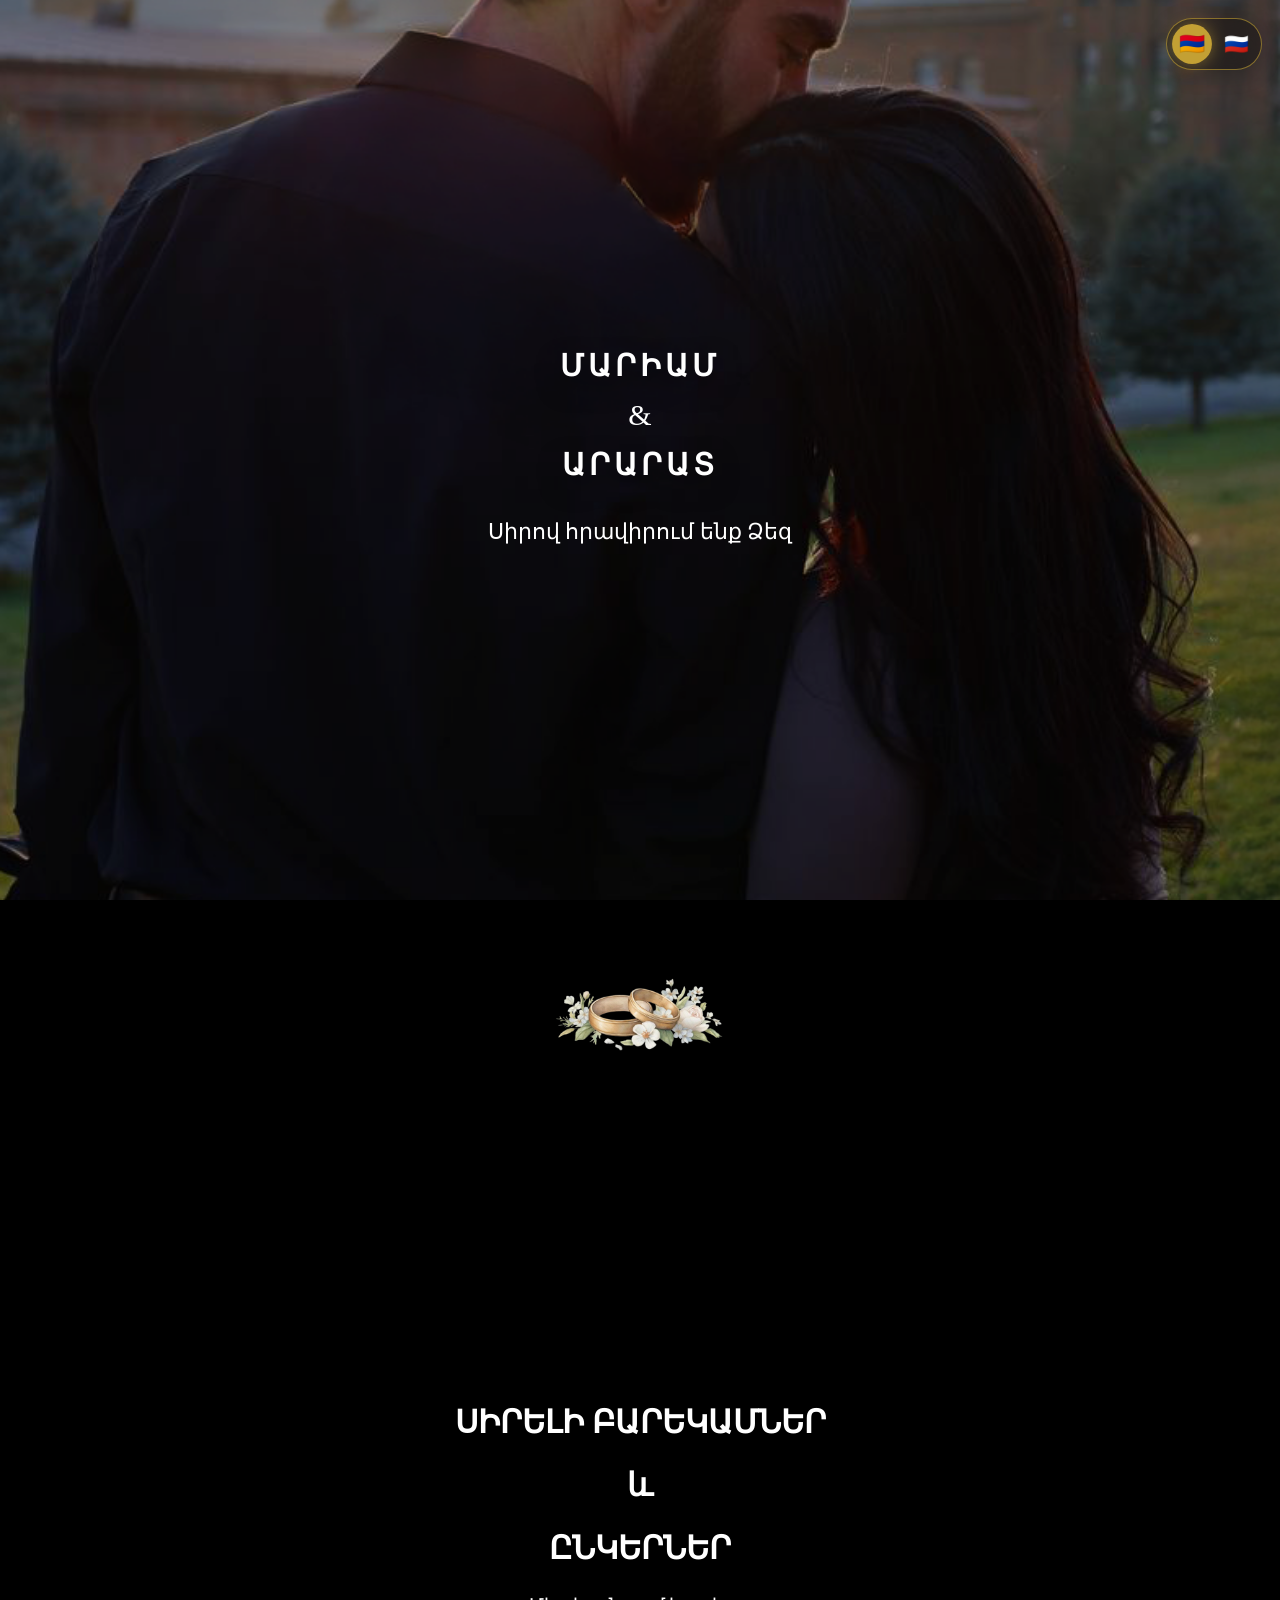
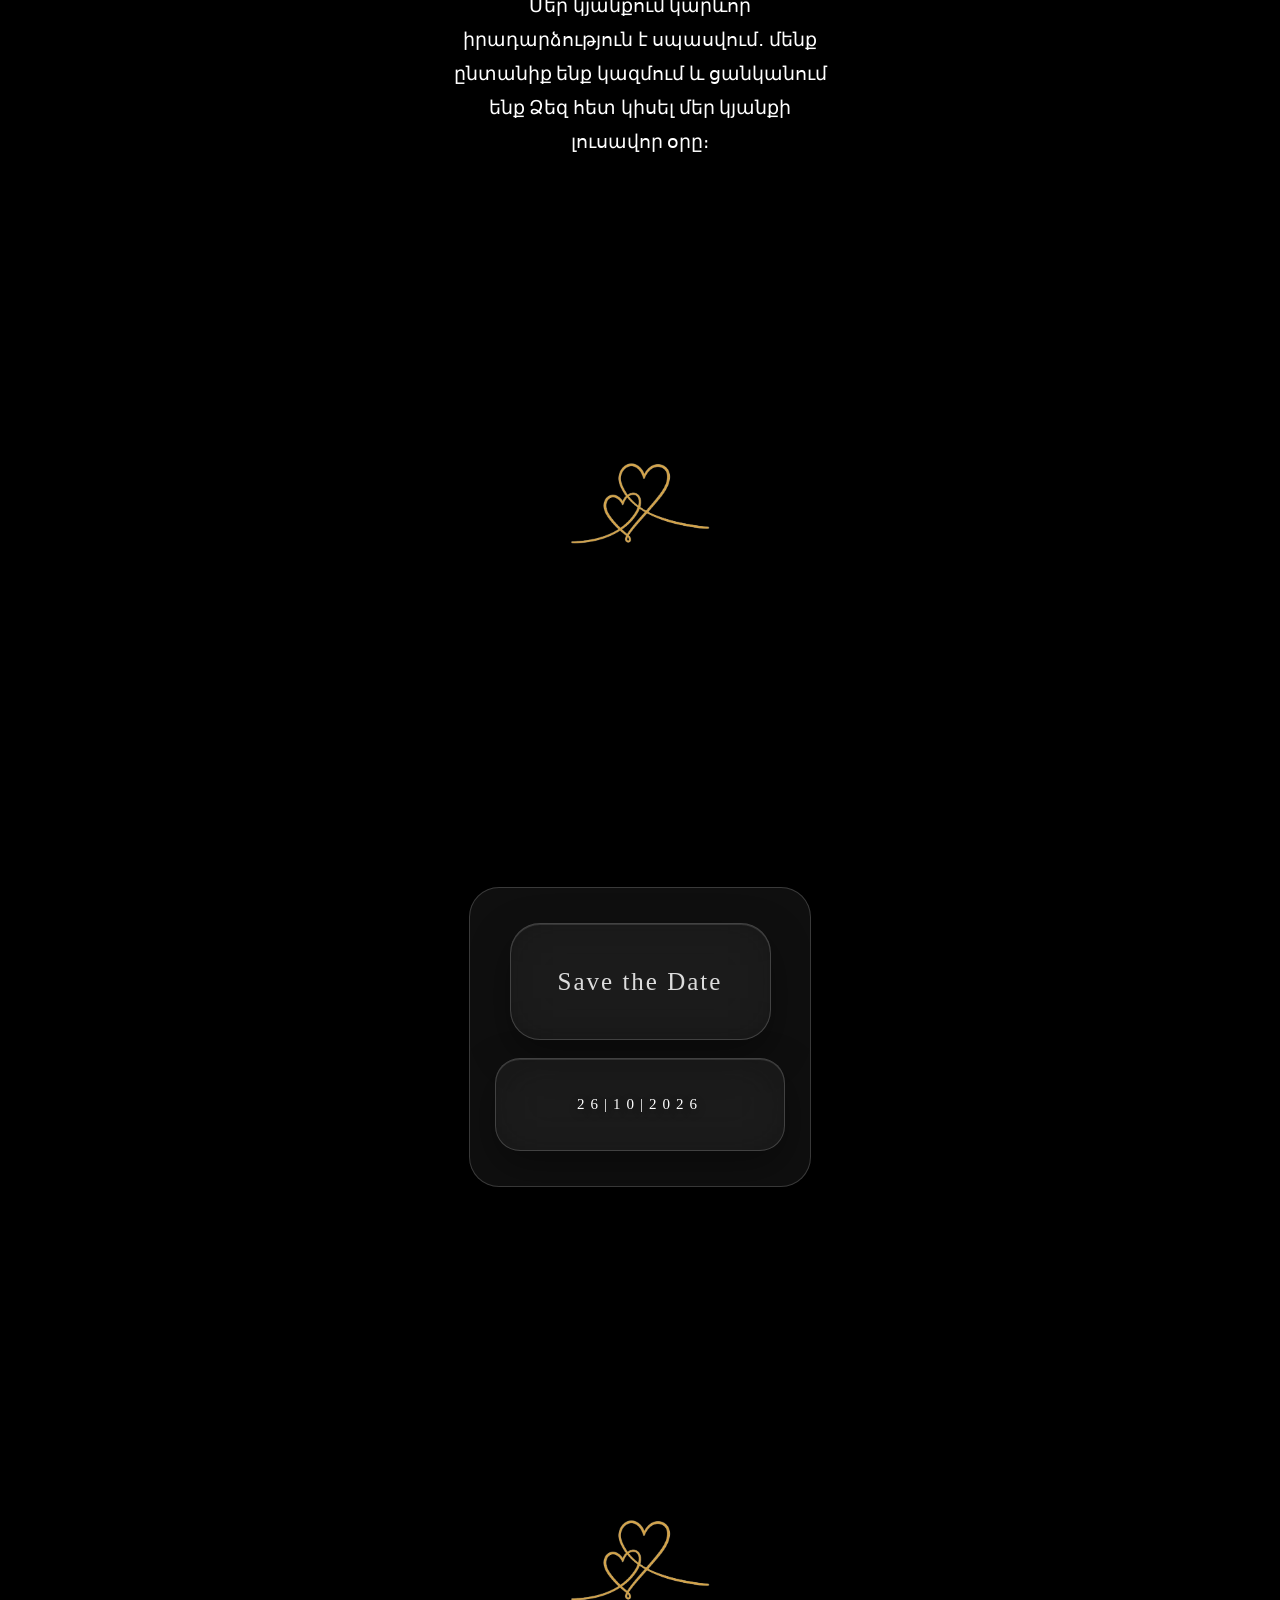
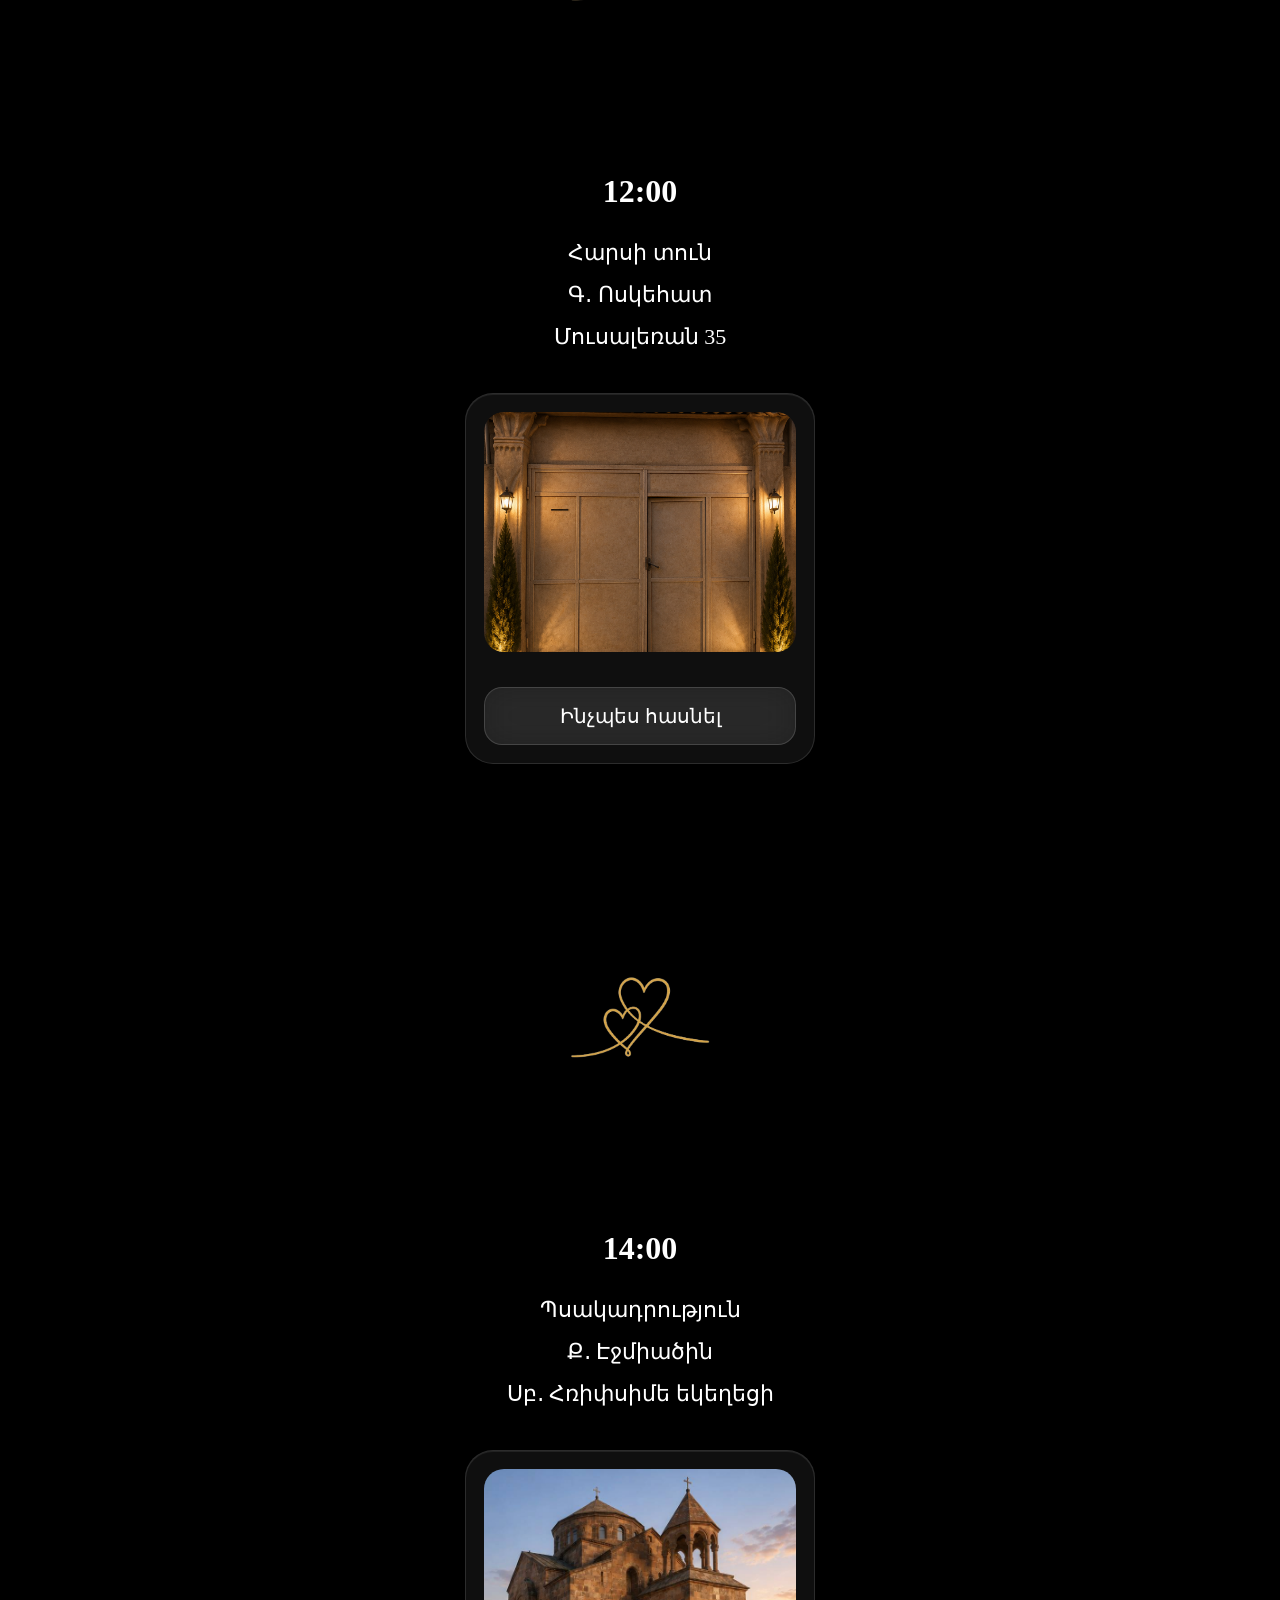
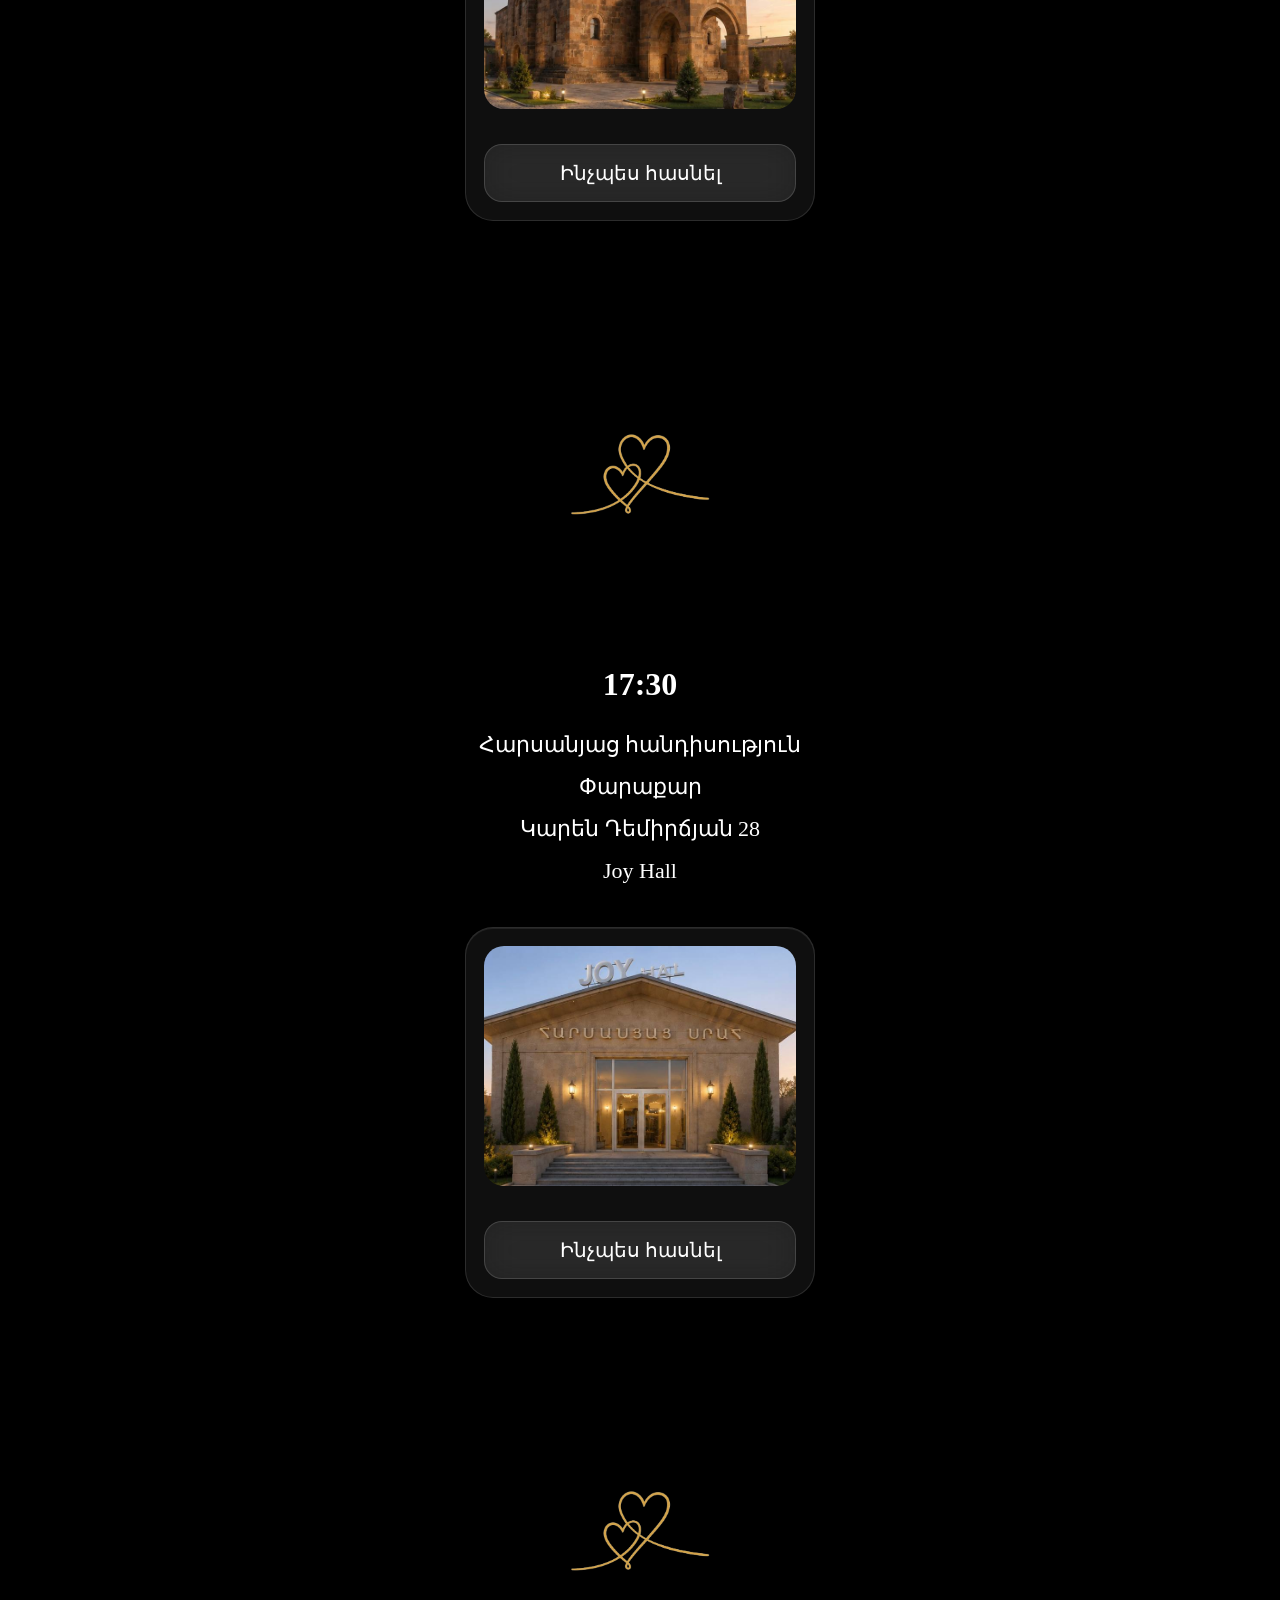
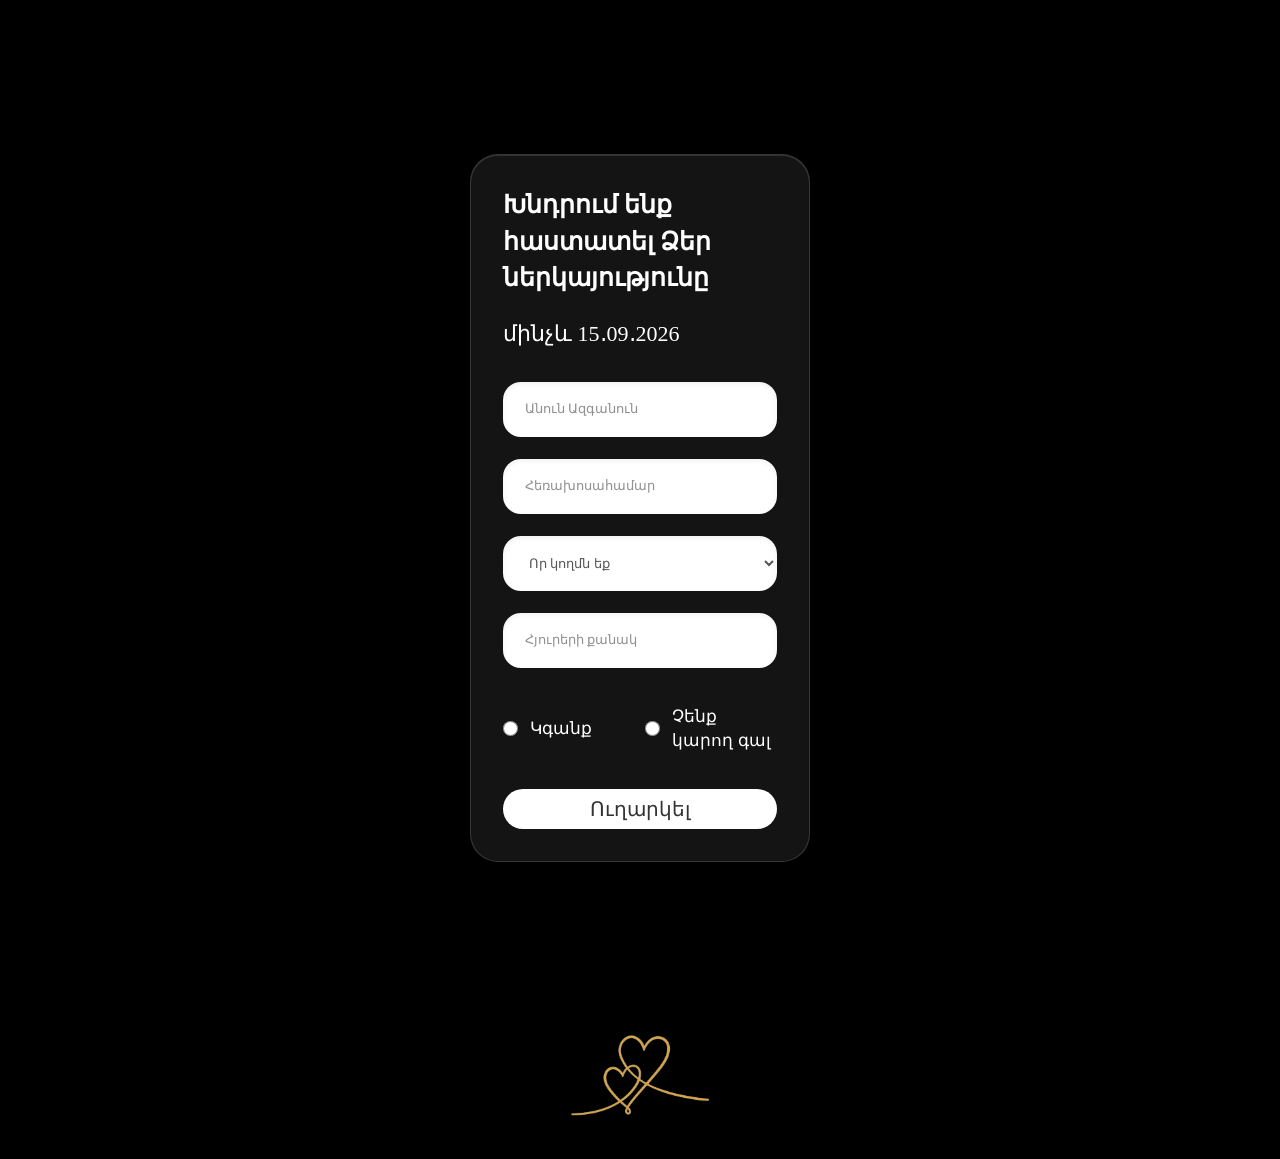
==== index.html @ fcb9f840 "Rename wedding.html to index.html" ====
<!DOCTYPE html>
<html lang="hy">
<head>
    <meta charset="UTF-8">
    <meta name="viewport"
          content="width=device-width, initial-scale=1.0">

    <title>Մարիամ & Արարատ</title>

    <link rel="stylesheet" href="wedding.css">
</head>

<body>
<div class="language-switcher">

<button class="lang-btn active"
onclick="changeLanguage('hy')">
🇦🇲
</button>

<button class="lang-btn"
onclick="changeLanguage('ru')">
🇷🇺
</button>

</div>
<!-- ================= HERO ================= -->

<header class="hero">

    <div class="hero-overlay"></div>

    <div class="hero-content">

        <h1 class="name" id="bride">
ՄԱՐԻԱՄ
</h1>

        <div class="amp">&</div>

        <h1 class="name" id="groom">
ԱՐԱՐԱՏ
</h1>

       <p class="invite" id="invite">
Սիրով հրավիրում ենք Ձեզ
</p>

    </div>

</header>

<main>
    <div class="ornament">
        <img src="ring (2).png" alt="">
    </div>
  
     <section class="section">
        <h2 id="dear1">
ՍԻՐԵԼԻ ԲԱՐԵԿԱՄՆԵՐ
</h2>
      <h2 id="dear2">
և
</h2>
<h2 id="dear3">
ԸՆԿԵՐՆԵՐ
</h2>

       <p id="intro">
Մեր կյանքում կարևոր իրադարձություն է սպասվում․
մենք ընտանիք ենք կազմում և ցանկանում ենք Ձեզ
հետ կիսել մեր կյանքի լուսավոր օրը
</p>
     </section>
     <div class="ornament">
        <img src="sirt.png" alt="">
     </div>
     <!-- ================= DATE ================= -->
      <section class="section">
        <div class="calendar-card">
           <p class="save-date" id="saveDate">
Save the Date
</p>
     <h2 class="date" id="weddingDate">
26|10|2026
</h2>  
        </div>
      </section>
       <div class="ornament">
        <img src="sirt.png" alt="">
     </div>
     <!-- ================= HARSI TUN ================= -->
     <!-- ================= HARSI TUN ================= -->

<section class="section">

    <h2 id="brideHomeTime">12:00</h2>

    <h3 id="brideHomeTitle">Հարսի տուն</h3>

    <h3 id="brideHomeCity">Գ․ Ոսկեհատ</h3>

    <h3 id="brideHomeAddress">Մուսալեռան 35</h3>

    <div class="place-card">

        <img src="harsitun.png" alt="">

        <div class="place-footer">

            <a href="https://www.google.com/maps/place/40%C2%B008'41.8%22N+44%C2%B019'38.5%22E/@40.1449568,44.3256855,382m/data=!3m1!1e3!4m4!3m3!8m2!3d40.1449432!4d44.3273621?hl=en&entry=ttu&g_ep=EgoyMDI2MDcyMi4wIKXMDSoASAFQAw%3D%3D"
               class="map-btn"
               id="brideHomeMap">

                Ինչպես հասնել

            </a>

        </div>

    </div>

</section>


       <div class="ornament">
        <img src="sirt.png" alt="">
       </div>

      <!-- ================= CHURCH ================= -->

<section class="section">

    <h2 id="churchTime">14:00</h2>

    <h3 id="churchTitle">Պսակադրություն</h3>

    <h3 id="churchCity">Ք․ Էջմիածին</h3>

    <h3 id="churchAddress">Սբ․ Հռիփսիմե եկեղեցի</h3>

    <div class="place-card">

        <img src="church.jpg" alt="">

        <div class="place-footer">

            <a href="https://www.google.com/maps/place/Saint+Hripsime+Church/@40.1669983,44.3094668,17z/data=!3m1!4b1!4m6!3m5!1s0x406a95df45ee7879:0x5edc387da55a163a!8m2!3d40.1669983!4d44.3094668!16s%2Fm%2F026qcmr?entry=ttu&g_ep=EgoyMDI2MDcxNS4wIKXMDSoASAFQAw%3D%3D"
               class="map-btn"
               id="churchMap">

                Ինչպես հասնել

            </a>

        </div>

    </div>

</section>

       <div class="ornament">
        <img src="sirt.png" alt="">
       </div>
       
      <!-- ================= RESTAURANT ================= -->

<section class="section">

    <h2 id="hallTime">17:30</h2>

    <h3 id="hallTitle">Հարսանյաց հանդիսություն</h3>

    <h3 id="hallCity">Փարաքար</h3>

    <h3 id="hallAddress">Կարեն Դեմիրճյան 28</h3>

    <h3 id="hallName">Joy Hall</h3>

    <div class="place-card">

        <img src="hall.jpg" alt="">

        <div class="place-footer">

            <a href="https://www.google.com/maps/place/Joy+Hall+Restaurant/@40.1682988,44.4053332,17z/data=!3m1!4b1!4m6!3m5!1s0x406abdd548505155:0xbb10f5665de7e3df!8m2!3d40.1682988!4d44.4053332!16s%2Fg%2F11m5plnm5z?entry=ttu&g_ep=EgoyMDI2MDcxNS4wIKXMDSoASAFQAw%3D%3D"
               class="map-btn"
               id="hallMap">

                Ինչպես հասնել

            </a>

        </div>

    </div>

</section>
       <div class="ornament">
        <img src="sirt.png" alt="">
       </div>
<!-- ================= RSVP ================= -->

<section class="section">

    <div class="rsvp">

        <h2 id="rsvpTitle">
            Խնդրում ենք հաստատել Ձեր ներկայությունը
        </h2>

        <p class="deadline" id="deadline">
            մինչև 15․09․2026
        </p>

        <form id="rsvpForm">

            <input
                id="name"
                type="text"
                placeholder="Անուն Ազգանուն"
                required
            >

            <input
                id="phone"
                type="tel"
                placeholder="Հեռախոսահամար"
                required
            >
            

            <select id="side" required>

                <option
                    value=""
                    id="sidePlaceholder">
                    Որ կողմն եք
                </option>

                <option
                    value="Հարսի կողմ"
                    id="brideSide">
                    Հարսի կողմ
                </option>

                <option
                    value="Փեսայի կողմ"
                    id="groomSide">
                    Փեսայի կողմ
                </option>

            </select>

            <input
                type="number"
                id="guestCount"
                placeholder="Հյուրերի քանակ"
                min="1"
                max="50"
                step="1"
                required
            >

            <div class="radio-group">

                <label for="yes">

                    <input
                        id="yes"
                        type="radio"
                        name="answer"
                        value="Կգանք"
                        required
                    >

                    <span id="yesText">
                        Կգանք
                    </span>

                </label>

                <label for="no">

                    <input
                        id="no"
                        type="radio"
                        name="answer"
                        value="Չենք կարող գալ"
                    >

                    <span id="noText">
                        Չենք կարող գալ
                    </span>

                </label>

            </div>

           <button type="submit" id="send">
    Ուղարկել
</button>

        </form>

    </div>

</section>
</main>
 <div class="ornament">
        <img src="sirt.png" alt="">
     </div>

<script src="language.js"></script>
<script src="wedding.js"></script>


        
</body>
</html>
---- wedding.css ----
/* ===========================
   RESET
=========================== */
*{
    margin: 0;
    padding: 0;
    box-sizing: border-box;
}
html{
    scroll-behavior: smooth;
}
body{
    width: 100%;
    max-width: 430px;

    margin: auto;
    overflow-x: hidden;
    background: #000;
    color: #fff;
    font-family: sans-serif;
}
/* ===========================
   FONTS
=========================== */
@font-face {
    font-family:"mazeta";
    src: url(mazeta/Mazeta-Wearm\ School.otf) format("truetype");
}
@font-face {
    font-family: "shkdzeragir";
    src: url(shkdzeragir/SHK_Dzeragir.otf) format("truetype");
}
@font-face {
    font-family: "noyemi";
    src: url(noyemi/Noyemi.otf) format("truetype");
}
@font-face {
    font-family: "cosiarm";
    src: url(cosiarm/CosiArm.ttf);
}
@font-face {
    font-family: "aida";
    src: url(aida/SHK_Aida.otf) format("truetype");
}
@font-face {
    font-family: "willow-font";
    src: url(willow-font/Willow-xRXlV.ttf) format("truetype");
}
@font-face {
    font-family: "organerie-font";
    src: url(orangerie-font/OrangeriePersonalUseOnlyRegular-ALaXL.otf) format("truetype");
}
@font-face {
    font-family: "birds-of-paradise-font";
    src: url(birds-of-paradise-font/BirdsOfParadisePersonalUseOnly-dX7X.ttf) format("truetype");
}
@font-face {
    font-family: "cormorant";
    src: url(cormorant.ttf);
      font-weight: normal;
    font-style: normal;
}
@font-face {
    font-family: "vtkslettering";
    src: url(vtkslettering.ttf);
      font-weight: normal;
    font-style: normal;
}
/* ===========================
   GLOBAL
=========================== */
img{
    width: 100%;
    display: block;
    height: auto;
}
section{
   position: relative;
   z-index: 10;
   min-height: 100vh;
   display: flex;
   justify-content: center;
   align-items: center;
   padding: 60px 25px;
}

h2{
    font-family: "aida";
    font-size: 32px;
    line-height: 1.4;
    text-align: center;
    margin-bottom: 18px;
}
h3{
    font-family: "aida";
    font-size: 22px;
    font-weight: 300;
    margin: 8px 0;
    text-align: center;
}
p{
    font-family: "aida";
    font-size: 19px;
    line-height: 1.8;
    text-align: center;
}
/* ===========================
   HERO
=========================== */
/* ===========================
   HERO
=========================== */

.hero{

position:relative;

width:100%;

height:100vh;

overflow:hidden;

display:flex;

justify-content:center;

align-items:center;

}

.hero::before{

content:"";
position: fixed;

top:0;
left:0;

width:100%;
height:100%;

background:url("wedding.png") center center / cover no-repeat;

filter:brightness(60%);

z-index:-1;

animation:zoomHero 18s ease-in-out infinite alternate;

}

.hero-overlay{

position:absolute;

inset:0;

z-index:1;

}

.hero-content{

position:relative;

z-index:5;

display:flex;

flex-direction:column;

align-items:center;

justify-content:center;

text-align:center;

padding:30px;

}

.name{

font-family:"cosiarm";

font-size:30px;

letter-spacing:4px;

color:white;

text-shadow:0 10px 25px rgba(0,0,0,.5);

}

.amp{

font-family:"cosiarm";

font-size:30px;

margin:15px 0;

color:white;

}

.invite{

margin-top:30px;

font-family:"aida";

font-size:22px;

color:white;

}
main{

position:relative;

z-index:10;

}

.section{

position:relative;

min-height:100vh;

display:flex;

flex-direction:column;

justify-content:center;

align-items:center;

padding:70px 25px;

}

/* ===========================
   Ornament
=========================== */
.ornament{
    text-align: center;
    margin: 30px 0;
}
.ornament img{
    width: 170px;
    margin: auto;
}

/* ===========================
   RSVP
=========================== */

.rsvp{
    width: calc(100% - 40px);
    max-width: 390px;
    margin: 70px auto;
    padding: 32px;
    border-radius: 28px;
    background: rgba(255,255,255,.08);
    backdrop-filter: blur(22px);
    -webkit-backdrop-filter: blur(22px);
    border: 1px solid rgba(255,255,255,.15);
    box-shadow: 
    0 10px 40px rgba(0,0,0,.35),
    inset 0 1px 0 rgba(255,255,255,.12);
}

.rsvp h2{
    font-family: "aida";
    font-size: 25px;
    line-height: 1.45;
    color: #fff;
    margin-bottom: 18px;
    text-align: left;
}

.deadline{
    font-family: "aida";
    font-size: 22px;
    margin-bottom: 28px;
    text-align: left;
    color: #fff;
}

#rsvpForm{
    display: flex;
    flex-direction: column;
    gap: 22px;
}

#rsvpForm input:not([type="radio"]),
#rsvpForm select{

width:100%;
height:55px;

border:none;
outline:none;

border-radius:18px;

padding:0 22px;

background:#fff;

color:#555;

font-size:17px;

font-family:"aida";

box-shadow:
inset 0 2px 5px rgba(0,0,0,.06);

}
.radio-group input[type="radio"]{
       width: 15px !important;
    height: 15px !important;

    margin: 0;

    flex-shrink: 0;

    accent-color: white;

   
}

#rsvpForm input::placeholder{
    
    color:#8f8f8f;
}

.radio-group{
    display: flex;
    justify-content: space-between;
    align-items: center;
    margin-top: 15px;
}

.radio-group label{
    display: flex;
    align-items: center;
    gap: 12px;
    font-size: 15px;
    font-family: "aida";
    color: white;
    width: 48%;
}

.radio-group input{
    width: 20px;
    height: 20px;
}
.radio-group label span{
    display:inline-block !important;
    color:#fff !important;
    font-family:"aida", sans-serif;
    font-size:17px;
    line-height:1.4;
}


#rsvpForm button{
    margin-top: 15px;
    width: 100%;
    height: 40px;
    border: none;
    border-radius: 35px;
    background: #fff;
    color: #333;
    font-family: "aida";
    font-size: 20px;
    cursor: pointer;
    transition: .3s;
}

#rsvpForm button:hover{
    transform:scale(1.03);
}



.map-btn{

display:flex;
justify-content:center;
align-items:center;

width:100%;

margin-top:15px;

text-decoration:none;

color:white;

font-size:15px;

font-family:"aida";
position: relative;
z-index: 100;

}

.save-date{
    position: relative;
    z-index: 10;

    width: 90%;
    max-width: 360px;

    margin: auto;
    padding: 35px 25px;

    border-radius: 30px;

    background: rgba(35, 35, 35, 0.45);

    backdrop-filter: blur(25px);
    -webkit-backdrop-filter: blur(25px);

    border: 1px solid rgba(255,255,255,0.18);

    box-shadow:
        0 15px 40px rgba(0,0,0,.35),
        inset 0 1px 0 rgba(255,255,255,.12);

    overflow: hidden;
} 
.date{
    position: relative;
    z-index: 10;

    width: 90%;
    max-width: 360px;

    margin: auto;
    padding: 35px 25px;

    border-radius: 25px;

    background: rgba(35, 35, 35, 0.45);

    backdrop-filter: blur(25px);
    -webkit-backdrop-filter: blur(25px);

    border: 1px solid rgba(255,255,255,0.18);

    box-shadow:
        0 15px 40px rgba(0,0,0,.35),
        inset 0 1px 0 rgba(255,255,255,.12);

    overflow: hidden;
}

.save-date{
    font-family: "willow-font";
    font-size: 25px;
    color: rgba(255,255,255,.85);
    letter-spacing: 2px;
    margin-bottom: 18px;
}
.date{
    font-family: "cosiarm";
    font-size: 15px;
    font-weight:300;
    color: white;
    letter-spacing: 6px;
    text-shadow: 0 3px 12px rgba(0,0,0,.3);
    display: flex;
    justify-content: center;
    align-items: center;
    text-align: center;
    width: 100%;

}

.date-card{
    transition: .35s;

}

.date-card:hover{
    transform: translateY(-4px);
    box-shadow: 
    0 30px 70px rgba(0,0,0,.45),
    inset 0 1px 0 rgba(255,255,255,.12);
}

.hidden{
    opacity: 0;
    transform: translateY(60px);
    transition: all 1s ease;
}

.show{
    opacity: 1;
    transform: translateY(0);
}



@keyframes fadeIn{
    from{
        opacity: 0;
    }
    to{
        opacity: 1;
    }
}

   

   


@keyframes fadeHero{

from{

opacity:0;

transform:translateY(30px);

}

to{

opacity:1;

transform:translateY(0);

}

}
.rsvp,
.date-card,
.place-card{

transition:.4s;

}

.rsvp:hover,
.date-card:hover,
.place-card:hover{

transform:translateY(-8px);

box-shadow:0 25px 60px rgba(0,0,0,.35);

}

button:hover{

transform:translateY(-3px);

box-shadow:0 15px 35px rgba(255,255,255,.18);

}
.ornament img{

animation:float 4s ease-in-out infinite;

}

@keyframes float{

0%{

transform:translateY(0);

}

50%{

transform:translateY(-10px);

}

100%{

transform:translateY(0);

}

}
.hero::before{

animation:zoomHero 18s linear infinite alternate;

}

@keyframes zoomHero{

from{

transform:scale(1);

}

to{

transform:scale(1.08);

}

}
.hidden{

    opacity:0;

    transform:translateY(50px);

    transition:
    opacity .9s ease,
    transform .9s ease;

}

.show{

    opacity:1;

    transform:translateY(0);

}
/* ===============================
ANIMATIONS
================================*/
@keyframes fadeUp {
    0%{
        opacity: 0;
        transform: translateY(45px);
    }
    100%{
        opacity: 1;
        transform: translateY(0);
    }
    
}
@keyframes zoom {
    0%{
        opacity: 0;
        transform: scale(.95);
    }
    100%{
        opacity: 1;
        transform: scale(1);
    }
    
}


.date-card{
   animation:fadeUp 1.6s ease; 
}

.rsvp{
    animation: fadeUp 1.8s ease;
}

.ornament img{
    animation: float 4s ease-in-out infinite;
}



button,
.map-btn{
    transition: .35s;
}
button:hover,
.map-btn:hover{
    transform: scale(1.05);
}
.date{
    animation: fadeUp 2s ease;
}
.place-footer{
    display: flex;
    justify-content: center;
    align-items: center;

    margin-top: 18px;
}

.map-btn{
    display: flex;
    justify-content: center;
    align-items: center;

    width: 100%;
    height: 60px;

    text-decoration: none;

    color: #fff;

    font-family: "aida";
    font-size: 20px;

    border-radius: 18px;

    background: rgba(255,255,255,.08);

    backdrop-filter: blur(18px);
    -webkit-backdrop-filter: blur(18px);

    border: 1px solid rgba(255,255,255,.15);

    transition: .3s;
}

.map-btn:hover{
    background: rgba(255,255,255,.15);
    transform: scale(1.03);
}
/* ==========================
   PLACE CARD
========================== */

.place-card{

    width:92%;
    max-width:390px;

    margin:35px auto 55px;

    padding:18px;

    border-radius:28px;

    background:rgba(35,35,35,.45);

    backdrop-filter:blur(22px);
    -webkit-backdrop-filter:blur(22px);

    border:1px solid rgba(255,255,255,.12);

    box-shadow:
        0 18px 45px rgba(0,0,0,.35),
        inset 0 1px 0 rgba(255,255,255,.08);

    overflow:hidden;

    transition:.35s;
}

.place-card:hover{

    transform:translateY(-6px);

    box-shadow:
        0 28px 60px rgba(0,0,0,.45),
        inset 0 1px 0 rgba(255,255,255,.12);

}

.place-card img{

    width:100%;
    height:240px;

    object-fit:cover;

    border-radius:20px;

    display:block;

    transition:.6s;

}

.place-card:hover img{

    transform:scale(1.05);

}

.place-footer{

    display:flex;

    justify-content:center;

    align-items:center;

    margin-top:20px;

}

.map-btn{

    display:flex;

    justify-content:center;

    align-items:center;

    width:100%;
    height:58px;

    border-radius:18px;

    text-decoration:none;

    font-family:"aida";
    font-size:20px;

    color:#fff;

    background:rgba(255,255,255,.08);

    backdrop-filter:blur(16px);
    -webkit-backdrop-filter:blur(16px);

    border:1px solid rgba(255,255,255,.15);

    transition:.35s;

}

.map-btn:hover{

    background:rgba(255,255,255,.15);

    transform:scale(1.03);

}

/* ==========================
   FADE ANIMATIONS
========================== */
.name{
    animation: heroFade 1.2s ease;
}

.amp{
    animation: heroFade 1.6s ease;
}

.invite{
    animation: heroFade 2s ease;
}

@keyframes heroFade{
    from{
        opacity:0;
        transform:translateY(20px);
    }
    to{
        opacity:1;
        transform:translateY(0);
    }
}
.ornament img{
    animation: float 4s ease-in-out infinite;
}

.place-card{
    transition: transform .3s ease;
}

.place-card:hover{
    transform:translateY(-5px);
}
button,
.map-btn{
    transition:.3s ease;
}

button:hover,
.map-btn:hover{
    transform:scale(1.03);
}
.calendar-card{
    text-align:center;
}
.calendar-card{

width:90%;
max-width:360px;

padding:35px 25px;

border-radius:30px;

background:rgba(35,35,35,.45);

backdrop-filter:blur(25px);

-webkit-backdrop-filter:blur(25px);

border:1px solid rgba(255,255,255,.18);

text-align:center;

}
/* ================= LANGUAGE SWITCHER ================= */

.language-switcher {
    position: fixed;
    top: 18px;
    right: 18px;

    z-index: 9999;

    display: flex;
    align-items: center;
    gap: 6px;

    padding: 6px;

    background: rgba(0, 0, 0, 0.35);

    border: 1px solid rgba(212, 175, 55, 0.55);

    border-radius: 50px;

    backdrop-filter: blur(12px);
    -webkit-backdrop-filter: blur(12px);

    box-shadow:
        0 4px 20px rgba(0, 0, 0, 0.25);
}


.lang-btn {

    width: 38px;
    height: 38px;

    padding: 0;

    border: none;
    border-radius: 50%;

    background: transparent;

    display: flex;
    align-items: center;
    justify-content: center;

    font-size: 20px;

    cursor: pointer;

    transition:
        background 0.3s ease,
        transform 0.3s ease,
        box-shadow 0.3s ease;
}


.lang-btn:hover {
    transform: scale(1.08);
}


.lang-btn.active {

    background: rgba(212, 175, 55, 0.9);

    box-shadow:
        0 0 15px rgba(212, 175, 55, 0.45);

    transform: scale(1.05);
}

/* ================= RUSSIAN FONTS ================= */

/* Հայերեն */

body.hy .name {
    font-family: "cosiarm";
}

body.hy .invite {
    font-family: "aida";
}


/* Ռուսերեն */

body.ru .name {
    font-family: "greatvibes"
}

body.ru .invite {
    font-family: "cormorant"
}
body.ru #intro {
    font-size: 19px;
    line-height: 1.6;
}

body.ru #rsvpTitle {
    font-size: 20px;
    line-height: 1.4;
}

body.ru .place-card h3 {
    line-height: 1.3;
}
.language-switcher {
    touch-action: manipulation;
}

.lang-btn {
    -webkit-tap-highlight-color: transparent;

}


/* ===============================
   ՌՈՒՍԵՐԵՆ RSVP ՏԵՔՍՏԵՐ
   =============================== */

body.ru .rsvp input,
body.ru .rsvp select {
    font-size: 13px;
}


/* Անուն, հեռախոս, հյուրերի քանակ */

body.ru .rsvp input::placeholder {
    font-size: 13px;
}


/* Որ կողմն եք / Հարսի կողմ / Փեսայի կողմ */

body.ru .rsvp select,
body.ru .rsvp option {
    font-size: 13px;
}


/* Կգանք / Չենք կարող գալ */

body.ru .rsvp .radio-group {
    display: flex;
    align-items: center;
    justify-content: center;
    gap: 18px;
}

body.ru .rsvp .radio-group label {
    display: flex;
    align-items: center;
    gap: 6px;
    font-size: 12px;
    line-height: 1.2;
    white-space: normal;
}

body.ru .rsvp .radio-group input[type="radio"] {
    flex-shrink: 0;
    width: 15px !important;
    height: 15px !important;
}



/* Ուղարկել */

body.ru .rsvp button[type="submit"] {
    font-size: 15px;
}

/* Ռուսերեն "С чьей стороны?" */

body.ru .rsvp select#side {
    font-size: 13px !important;
    font-family: "Cormorant Garamond", serif !important;
}

body.ru .rsvp select#side option {
    font-size: 13px !important;
}
/* ===============================
   ՀԱՅԵՐԵՆ RSVP ՏԵՔՍՏԵՐ
   =============================== */

body.hy .rsvp input,
body.hy .rsvp select {
    font-size: 13px !important;
}


/* Placeholder-ներ */

body.hy .rsvp input::placeholder {
    font-size: 13px !important;
}


/* "Որ կողմն եք" */

body.hy .rsvp select#side {
    font-size: 13px !important;
}


/* Select-ի տարբերակներ */

body.hy .rsvp select#side option {
    font-size: 13px !important;
}
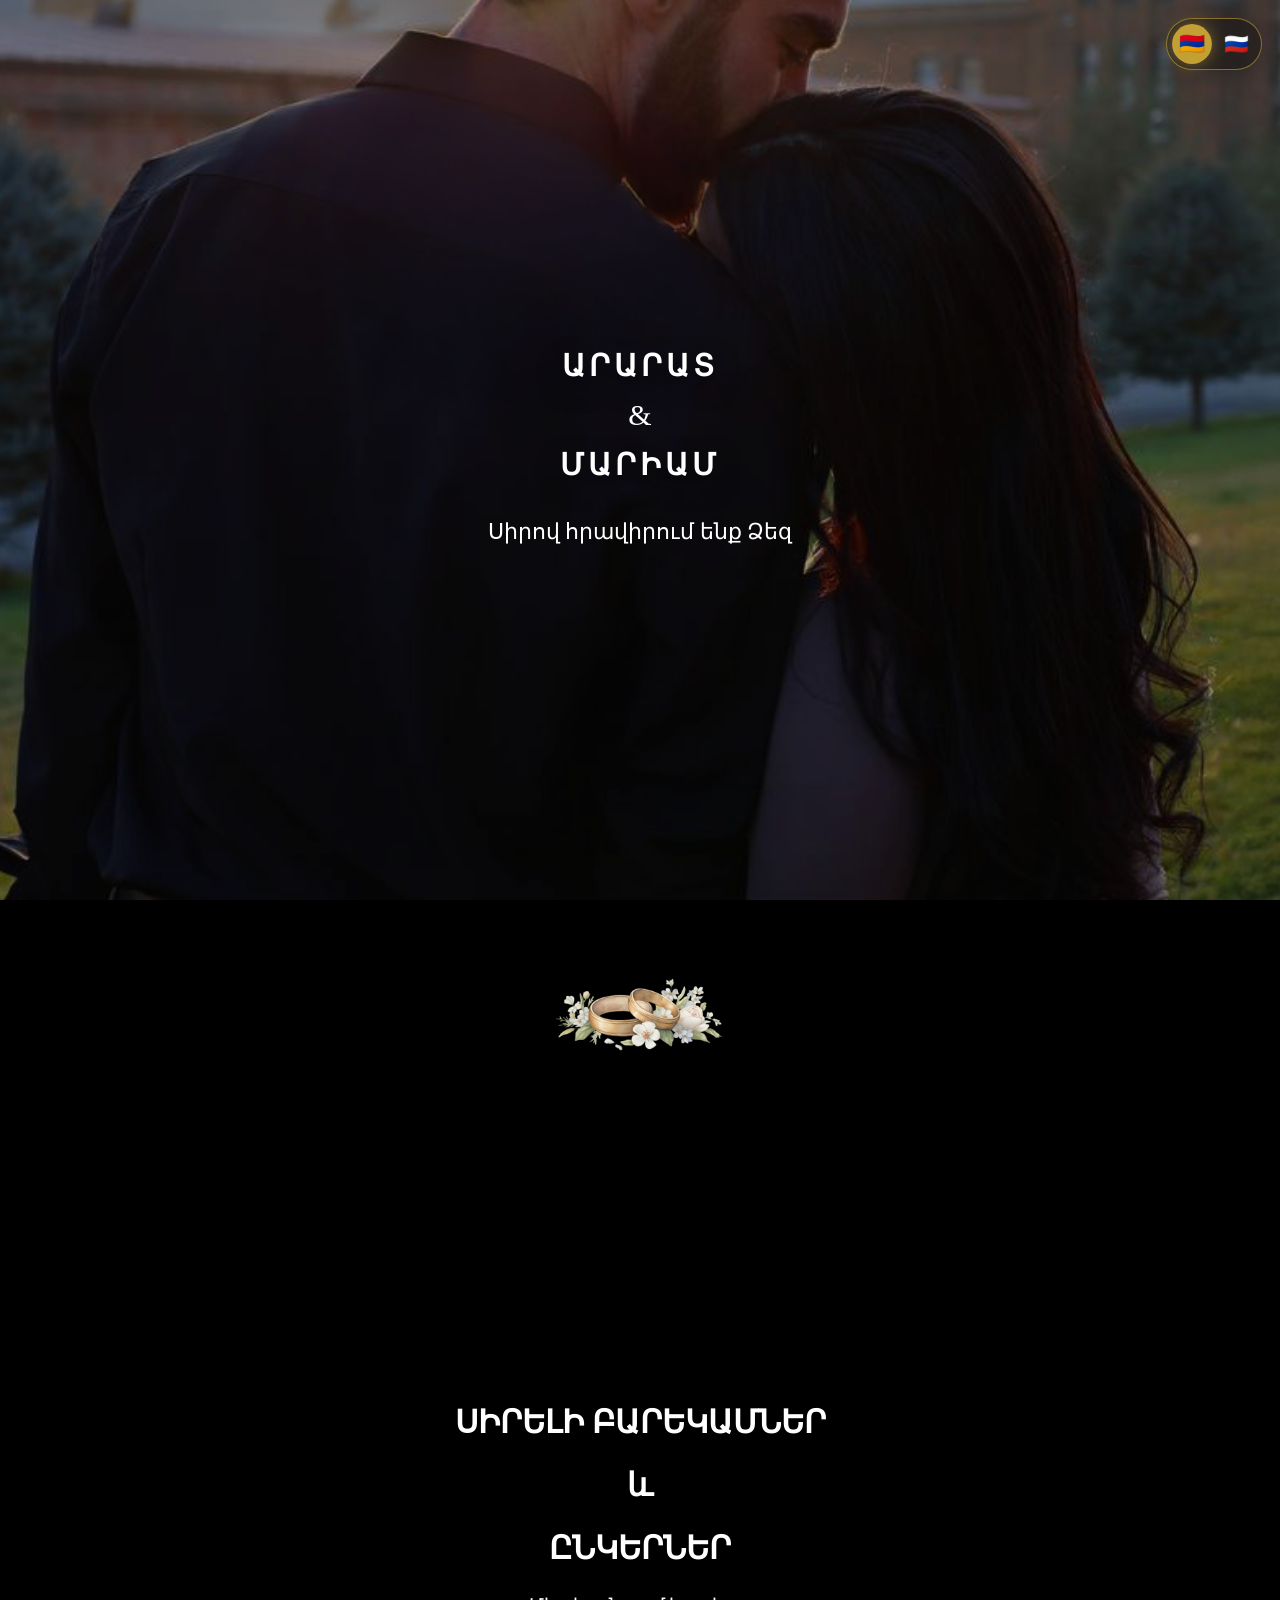
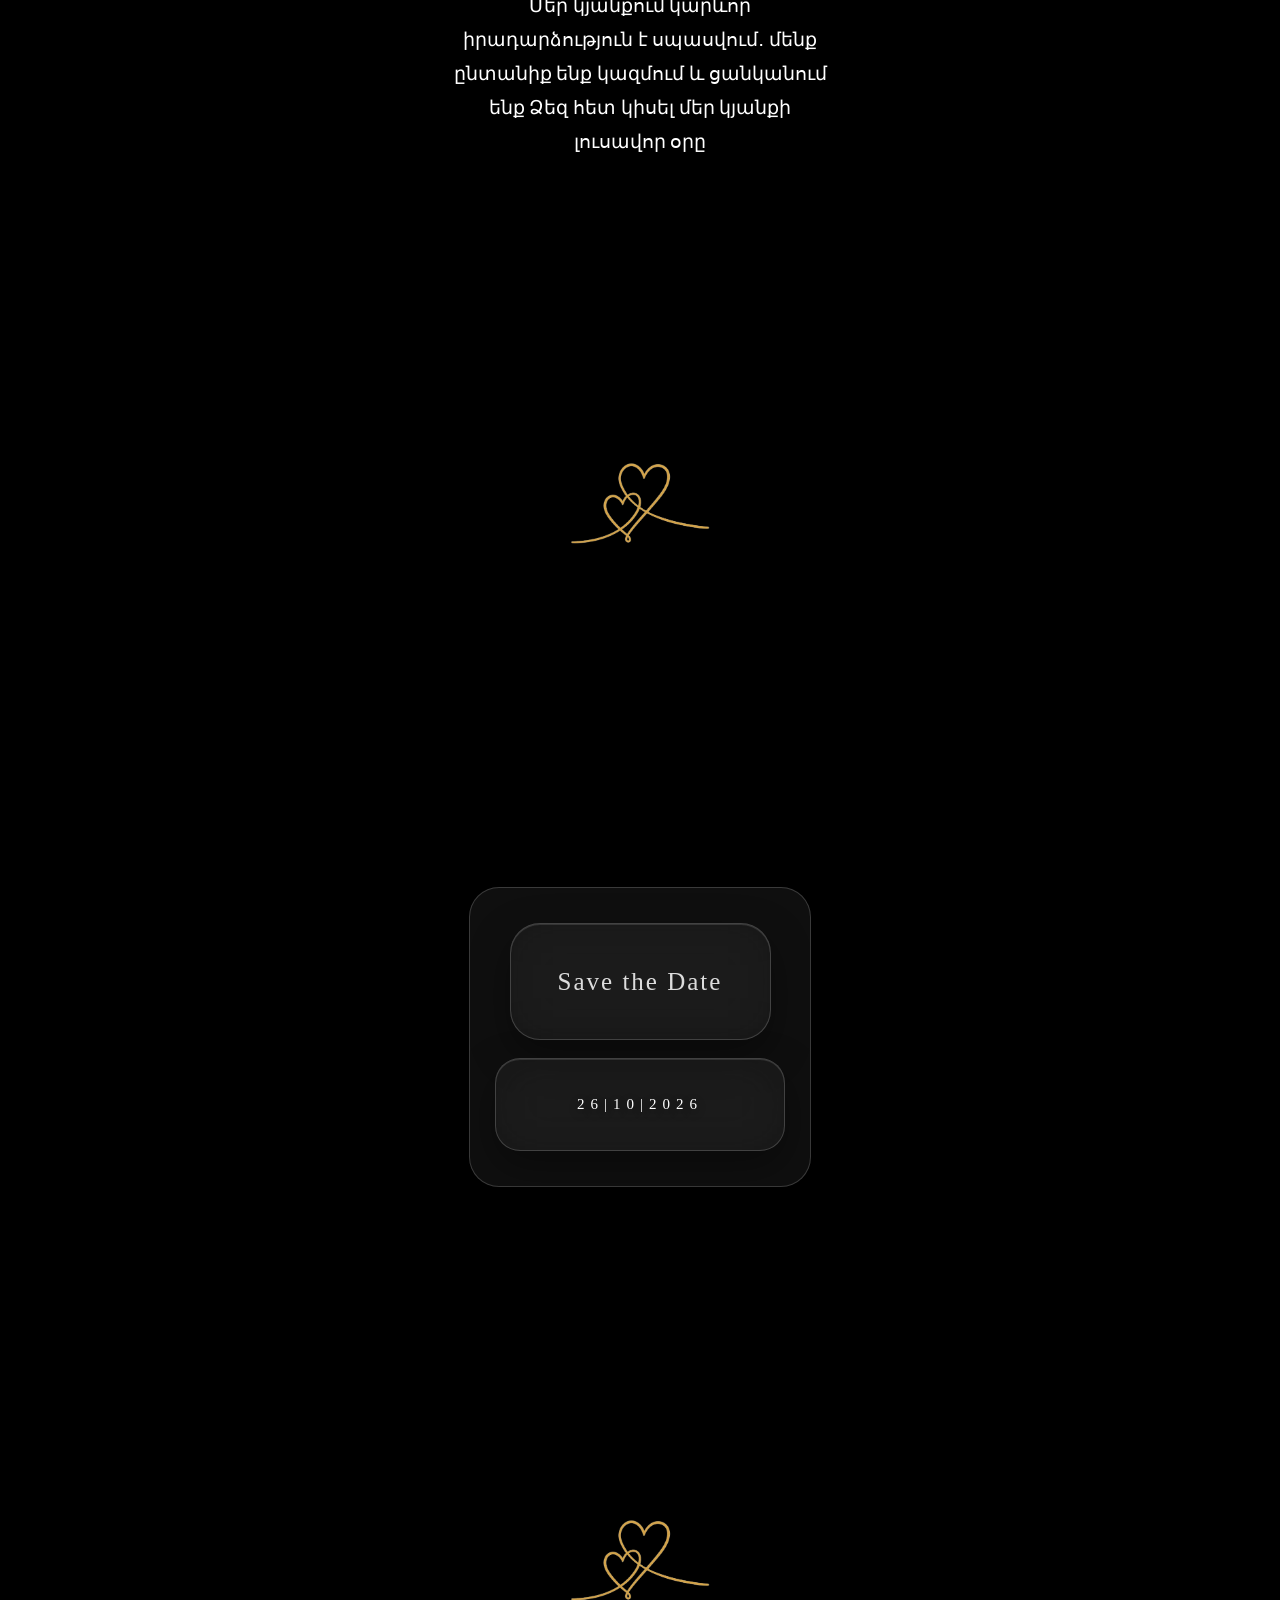
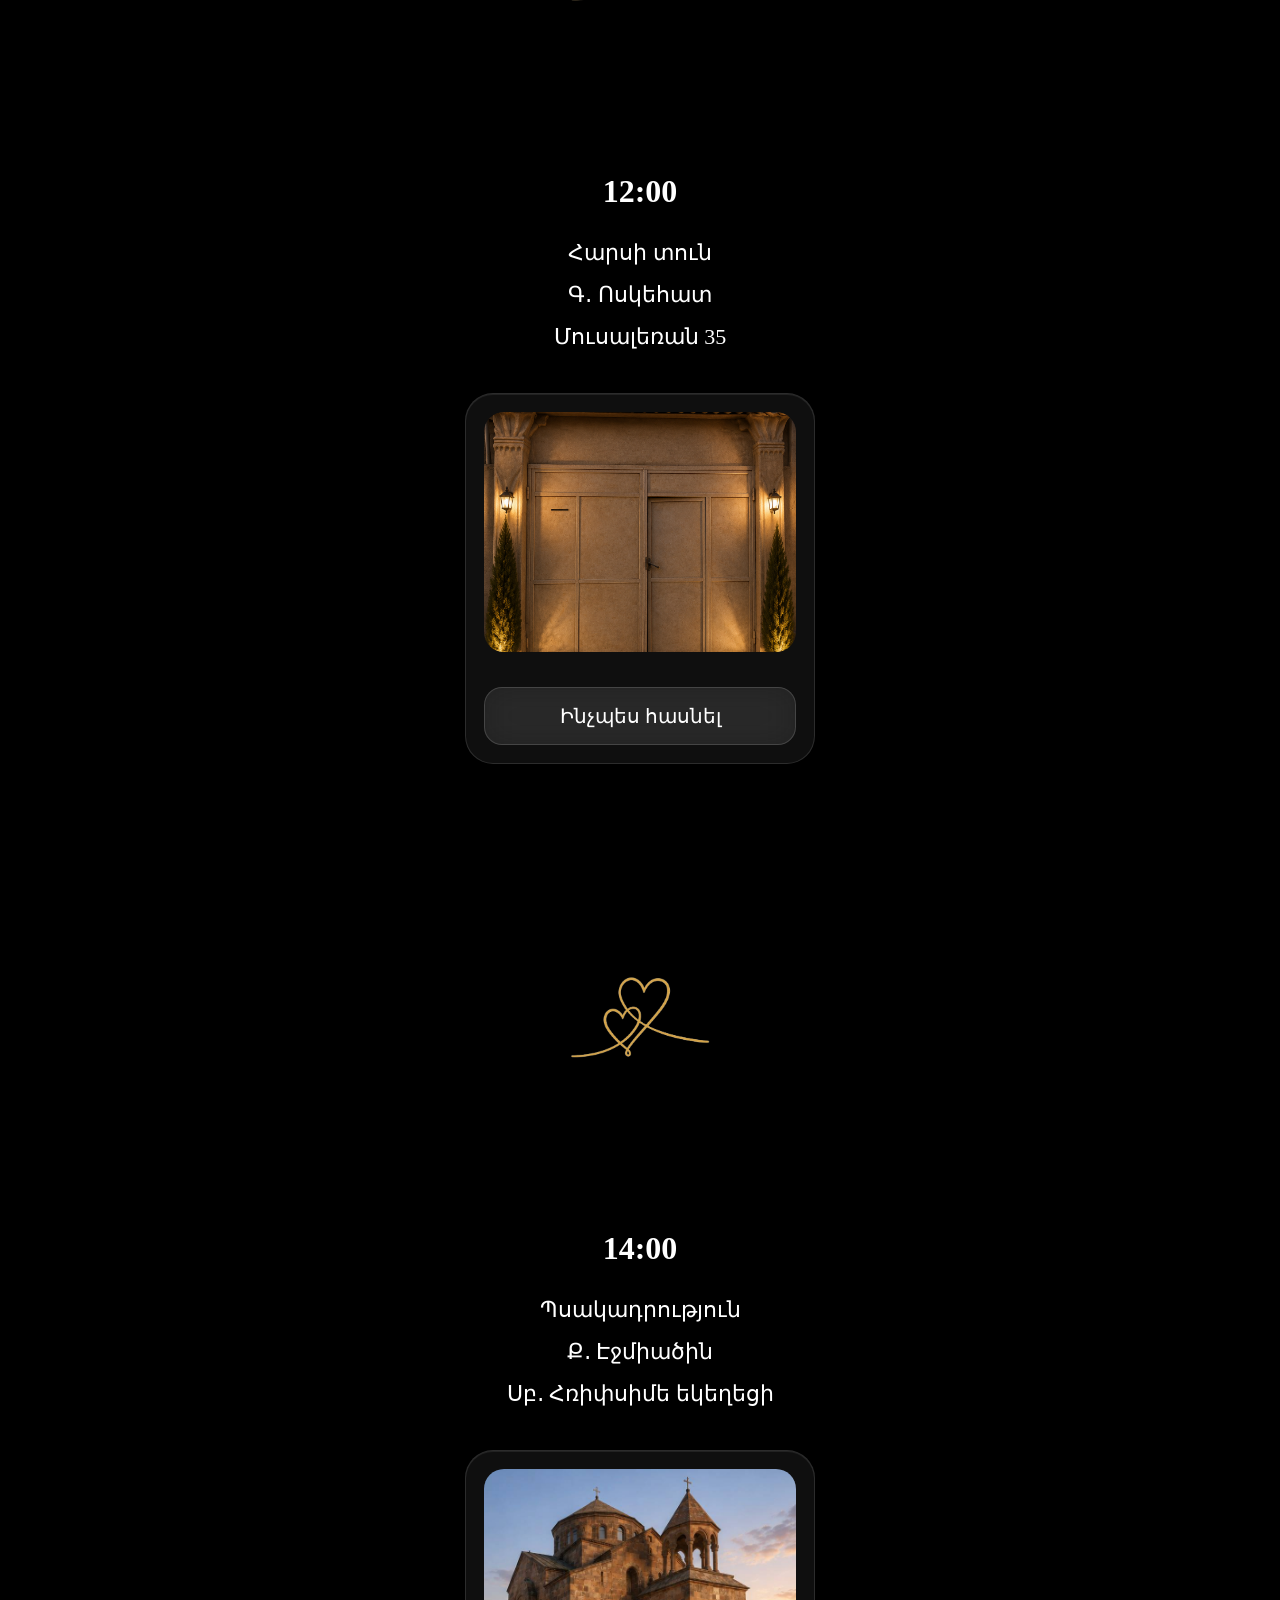
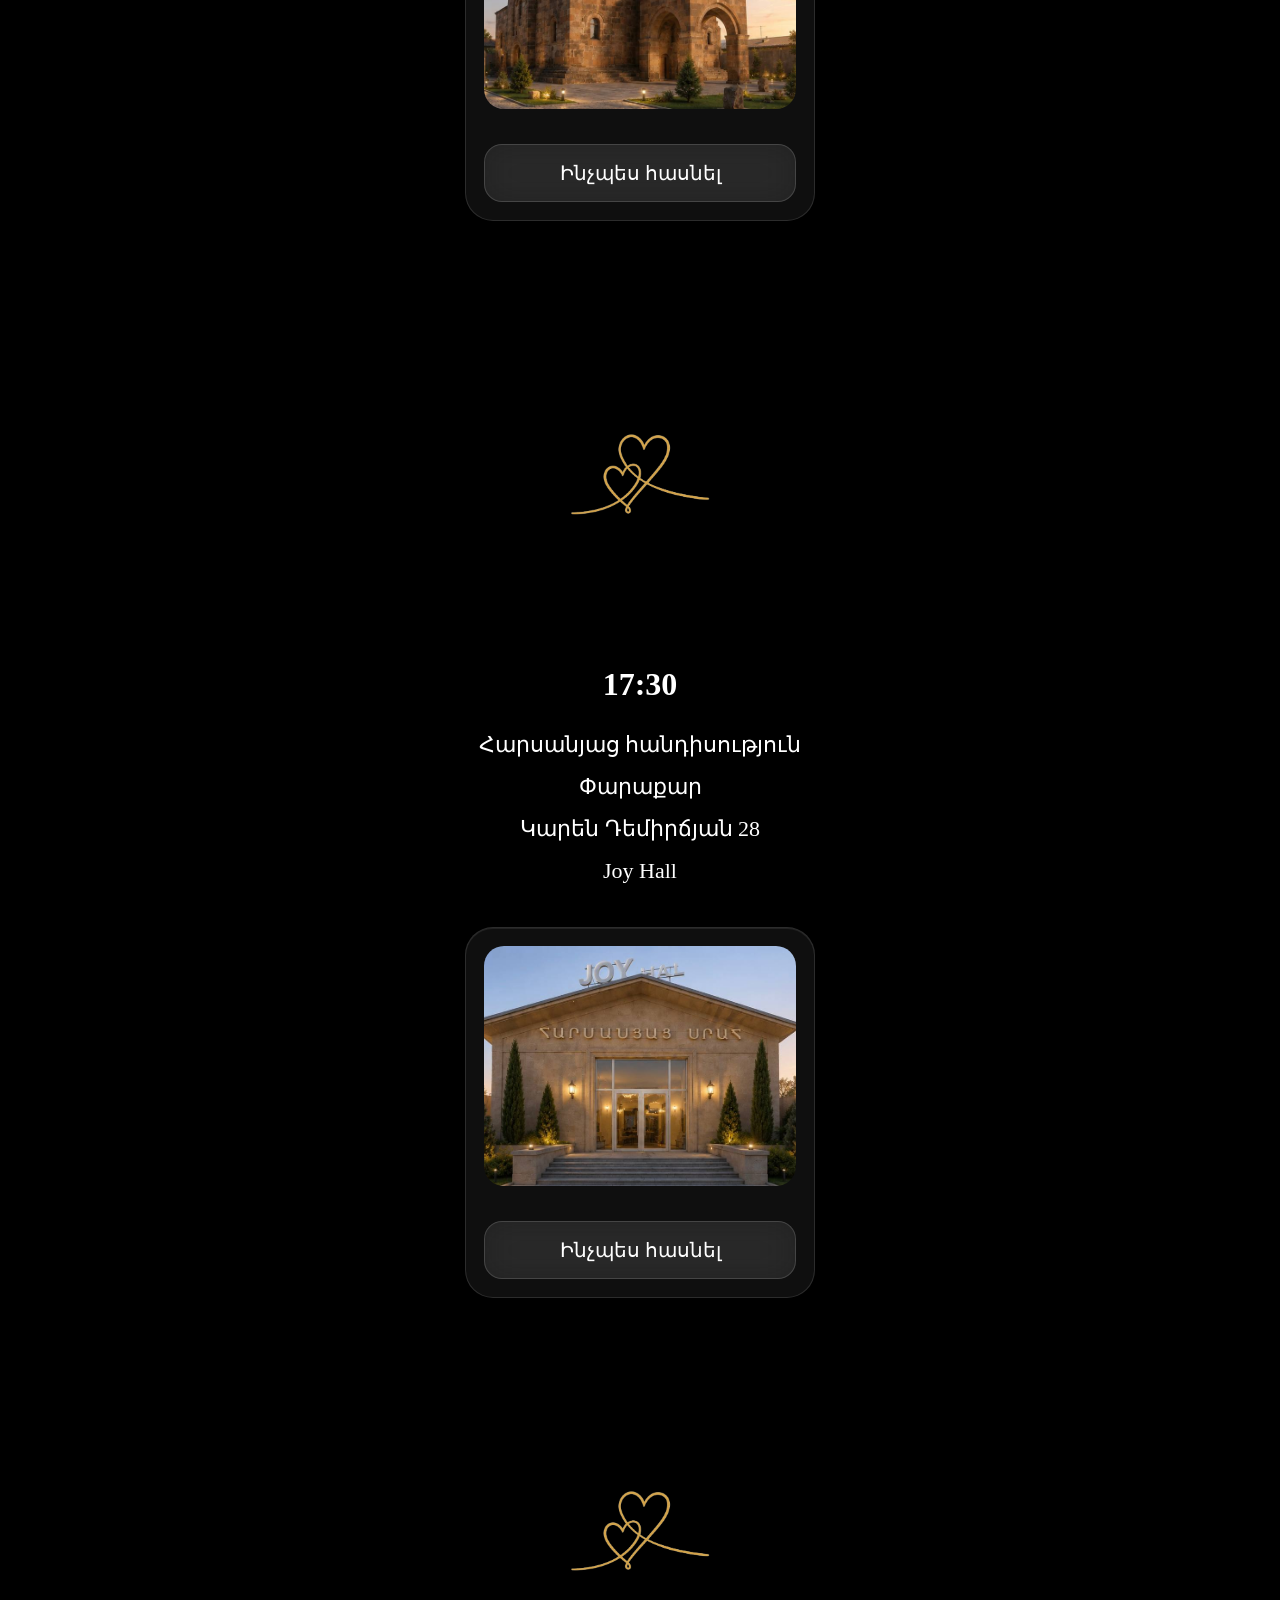
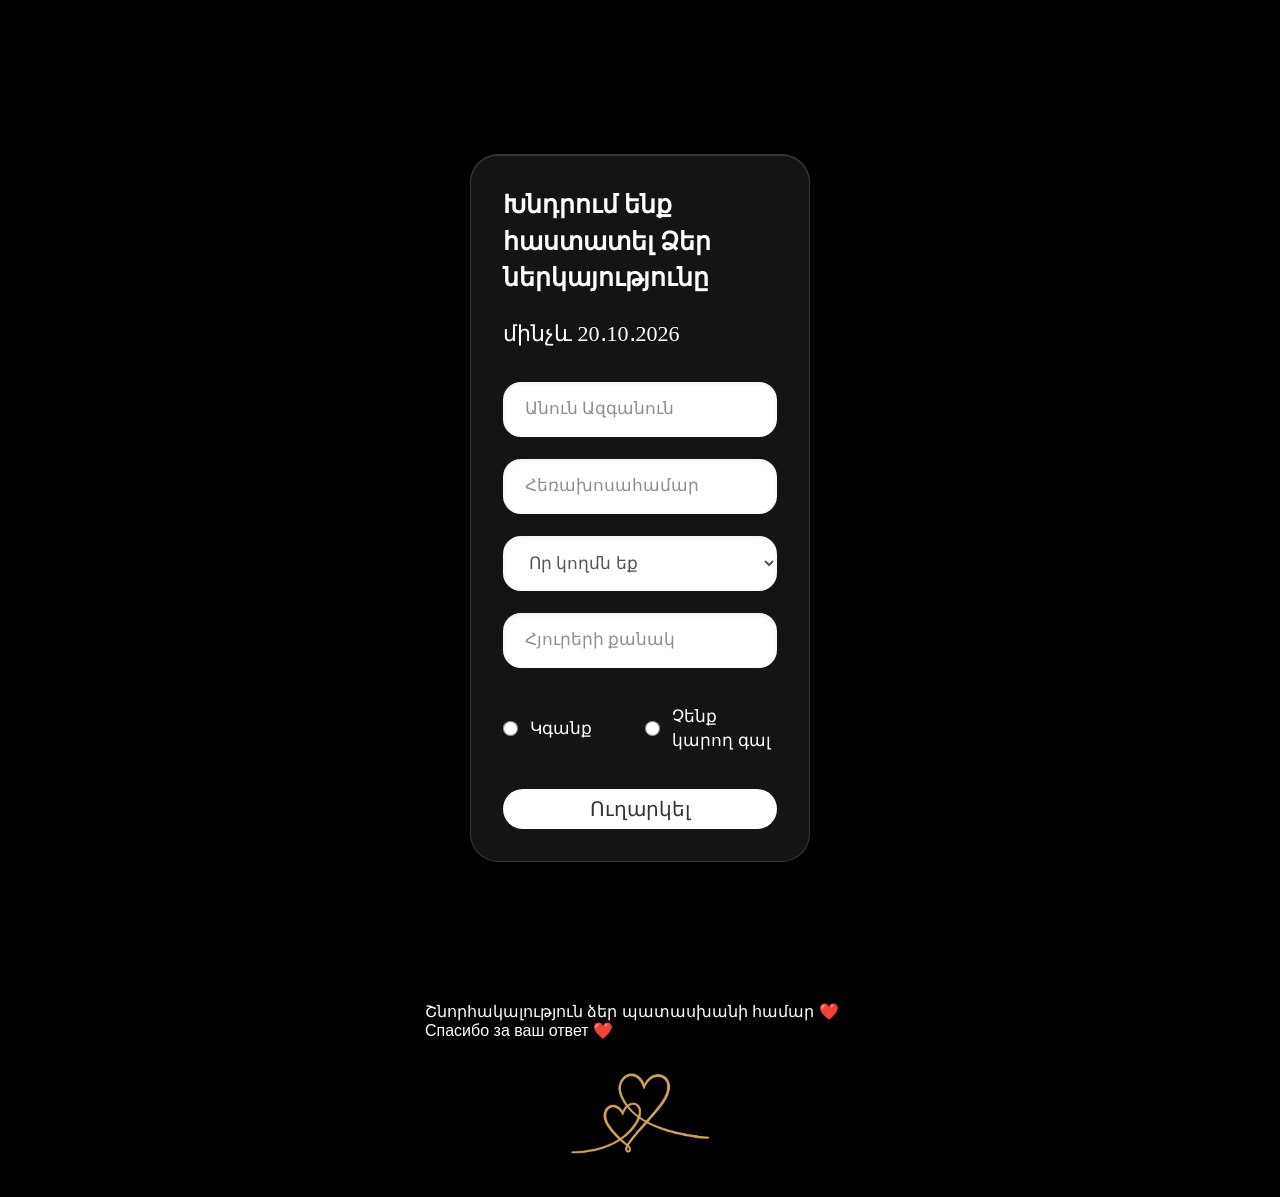
==== commit 4530cc3b: "Update index.html" ====
--- a/index.html
+++ b/index.html
@@ -5,7 +5,7 @@
     <meta name="viewport"
           content="width=device-width, initial-scale=1.0">
 
-    <title>Մարիամ & Արարատ</title>
+    <title>Արարատ & Մարիամ</title>
 
     <link rel="stylesheet" href="wedding.css">
 </head>
@@ -33,13 +33,13 @@
     <div class="hero-content">
 
         <h1 class="name" id="bride">
+ԱՐԱՐԱՏ
+</h1>
+
+        <div class="amp">&</div>
+
+        <h1 class="name" id="groom">
 ՄԱՐԻԱՄ
-</h1>
-
-        <div class="amp">&</div>
-
-        <h1 class="name" id="groom">
-ԱՐԱՐԱՏ
 </h1>
 
        <p class="invite" id="invite">
@@ -210,7 +210,7 @@
         </h2>
 
         <p class="deadline" id="deadline">
-            մինչև 15․09․2026
+            մինչև 20․10․2026
         </p>
 
         <form id="rsvpForm">
@@ -307,6 +307,15 @@
 
 </section>
 </main>
+    <div id="simpleThankYou">
+    <div class="thankYouHy">
+        Շնորհակալություն ձեր պատասխանի համար ❤️
+    </div>
+
+    <div class="thankYouRu">
+        Спасибо за ваш ответ ❤️
+    </div>
+</div>
  <div class="ornament">
         <img src="sirt.png" alt="">
      </div>
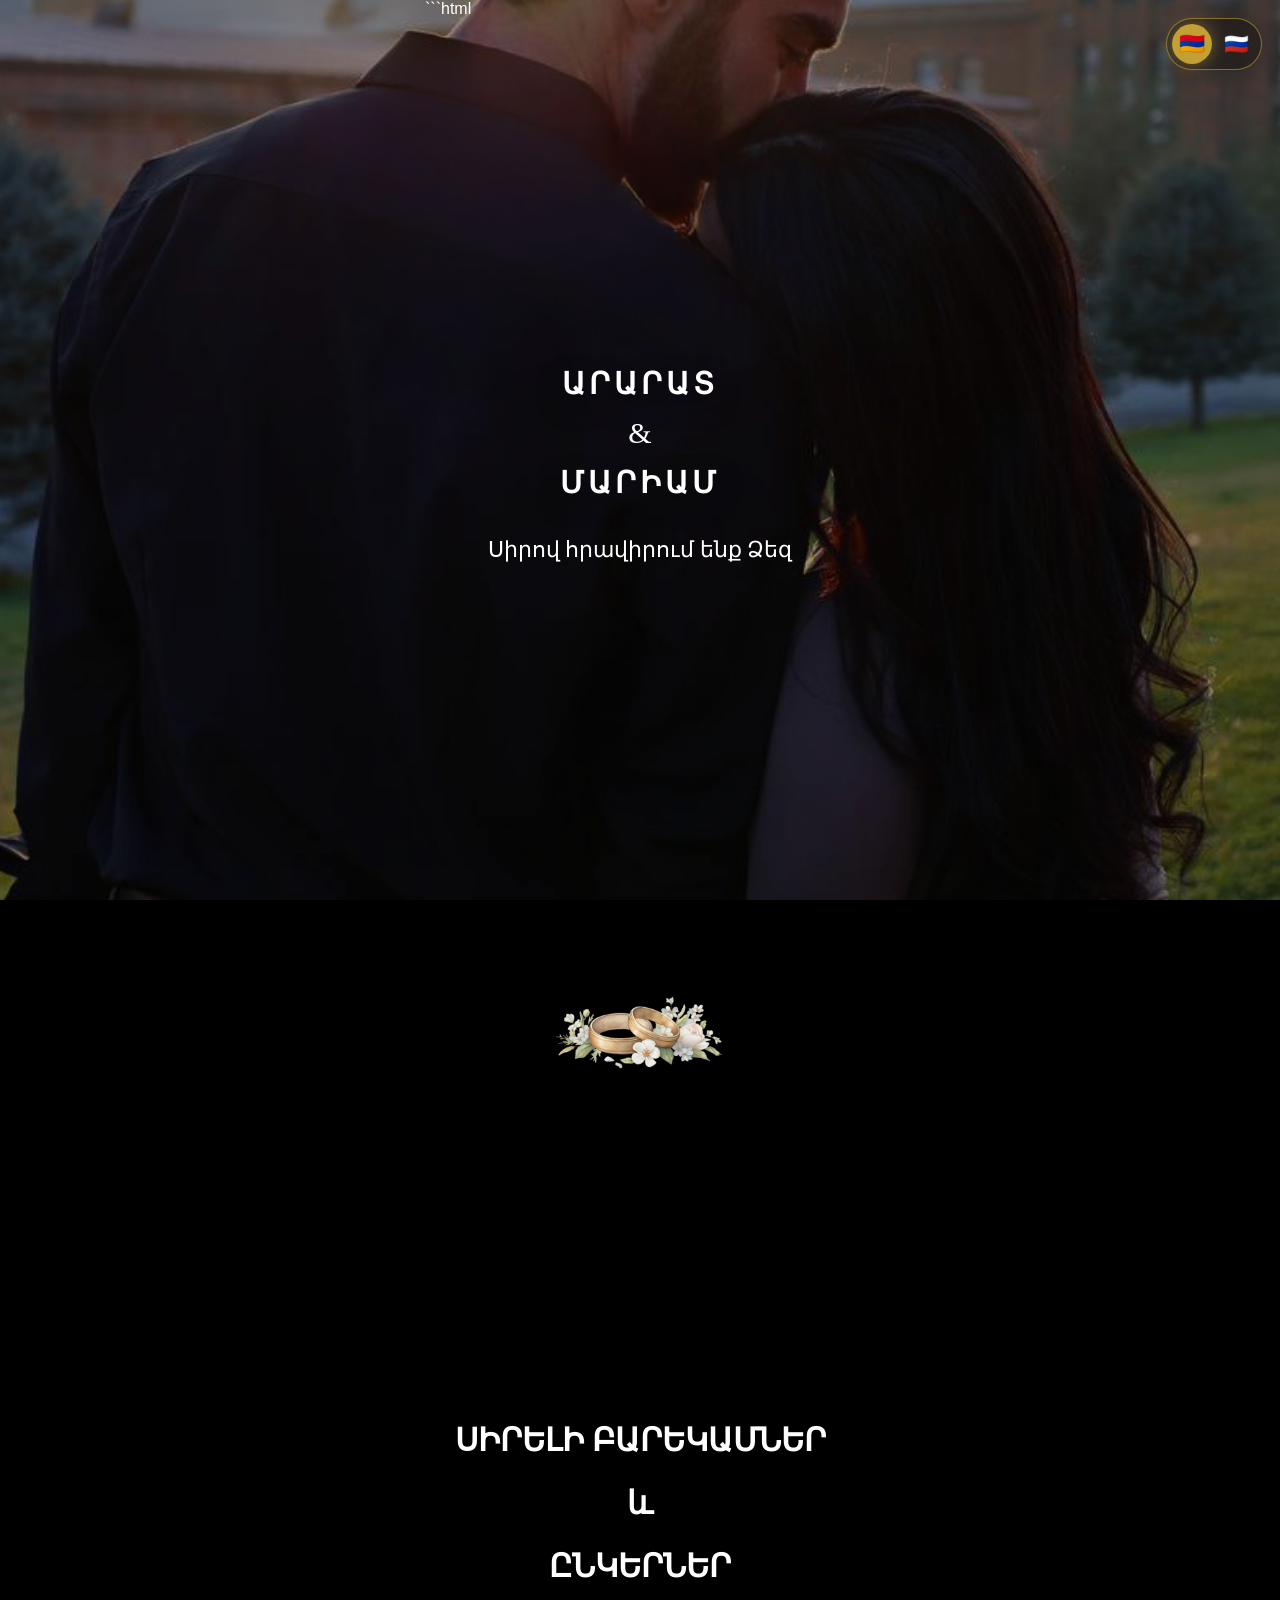
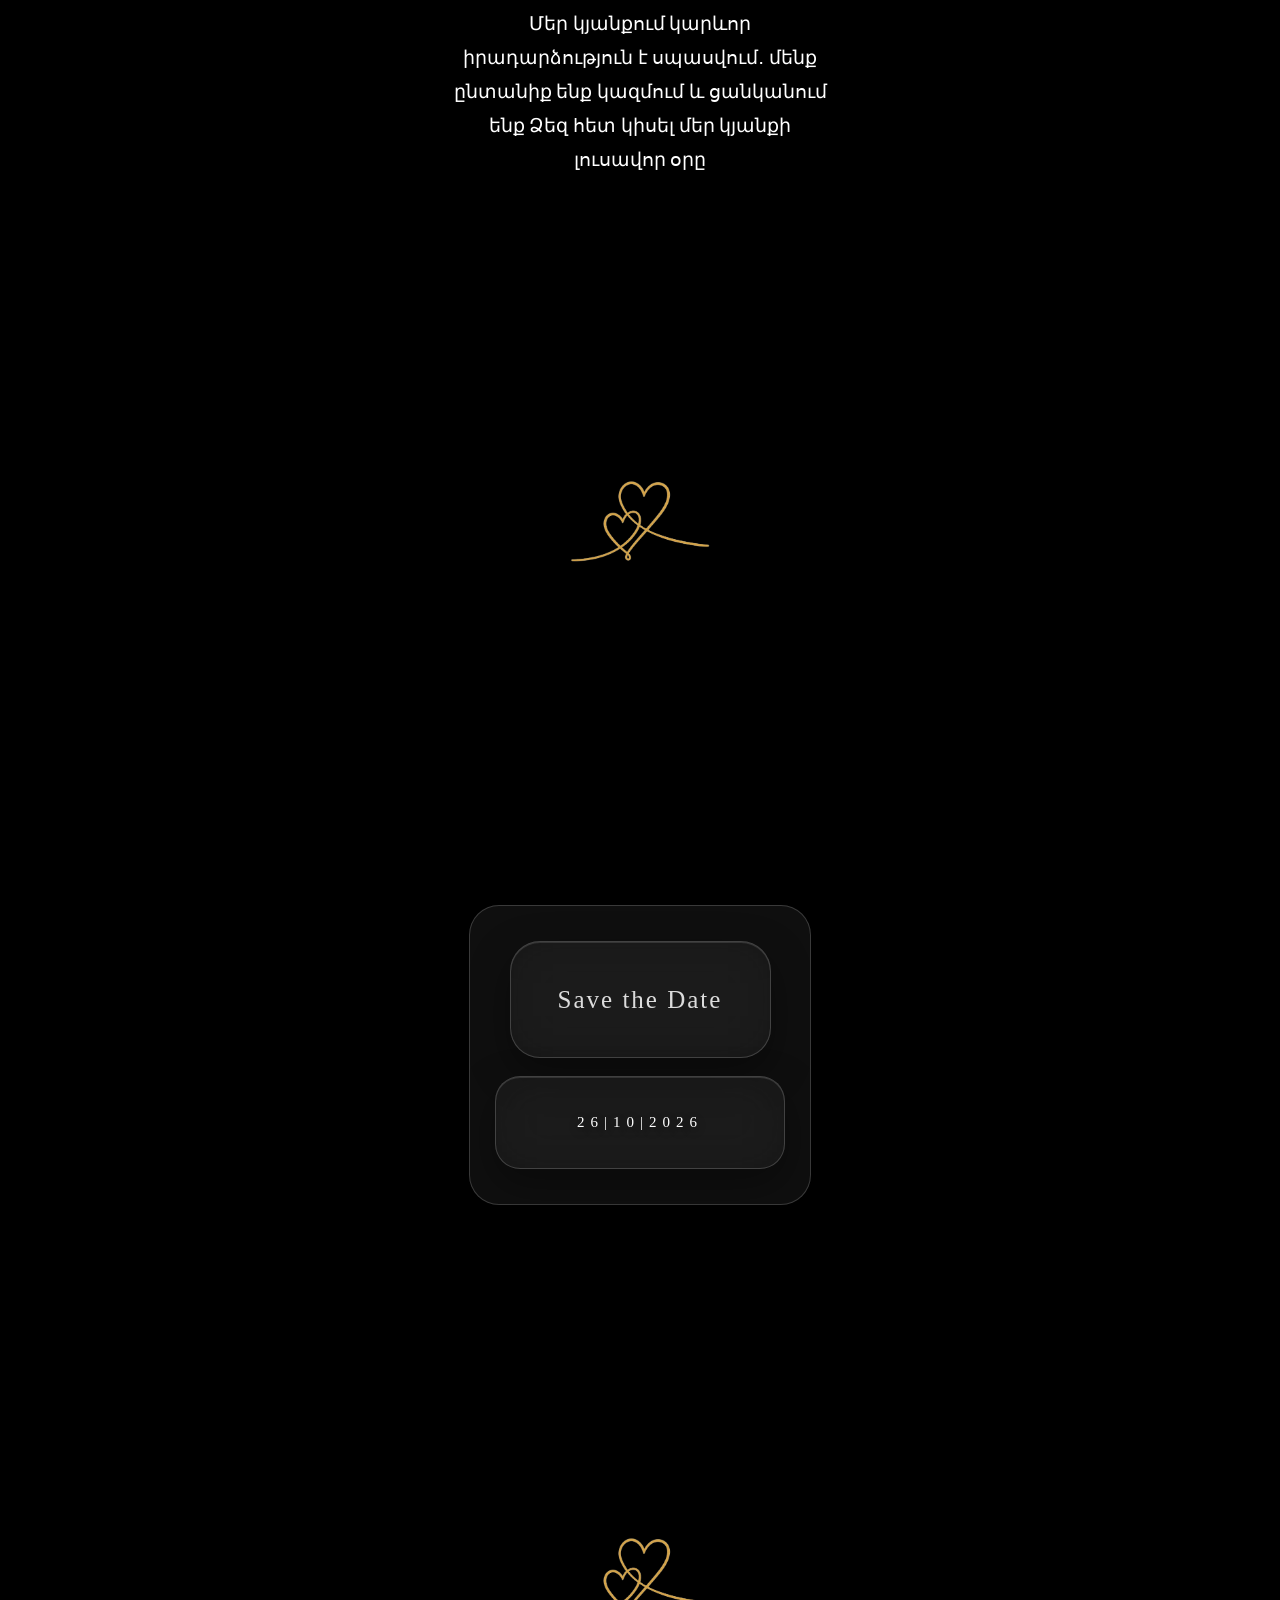
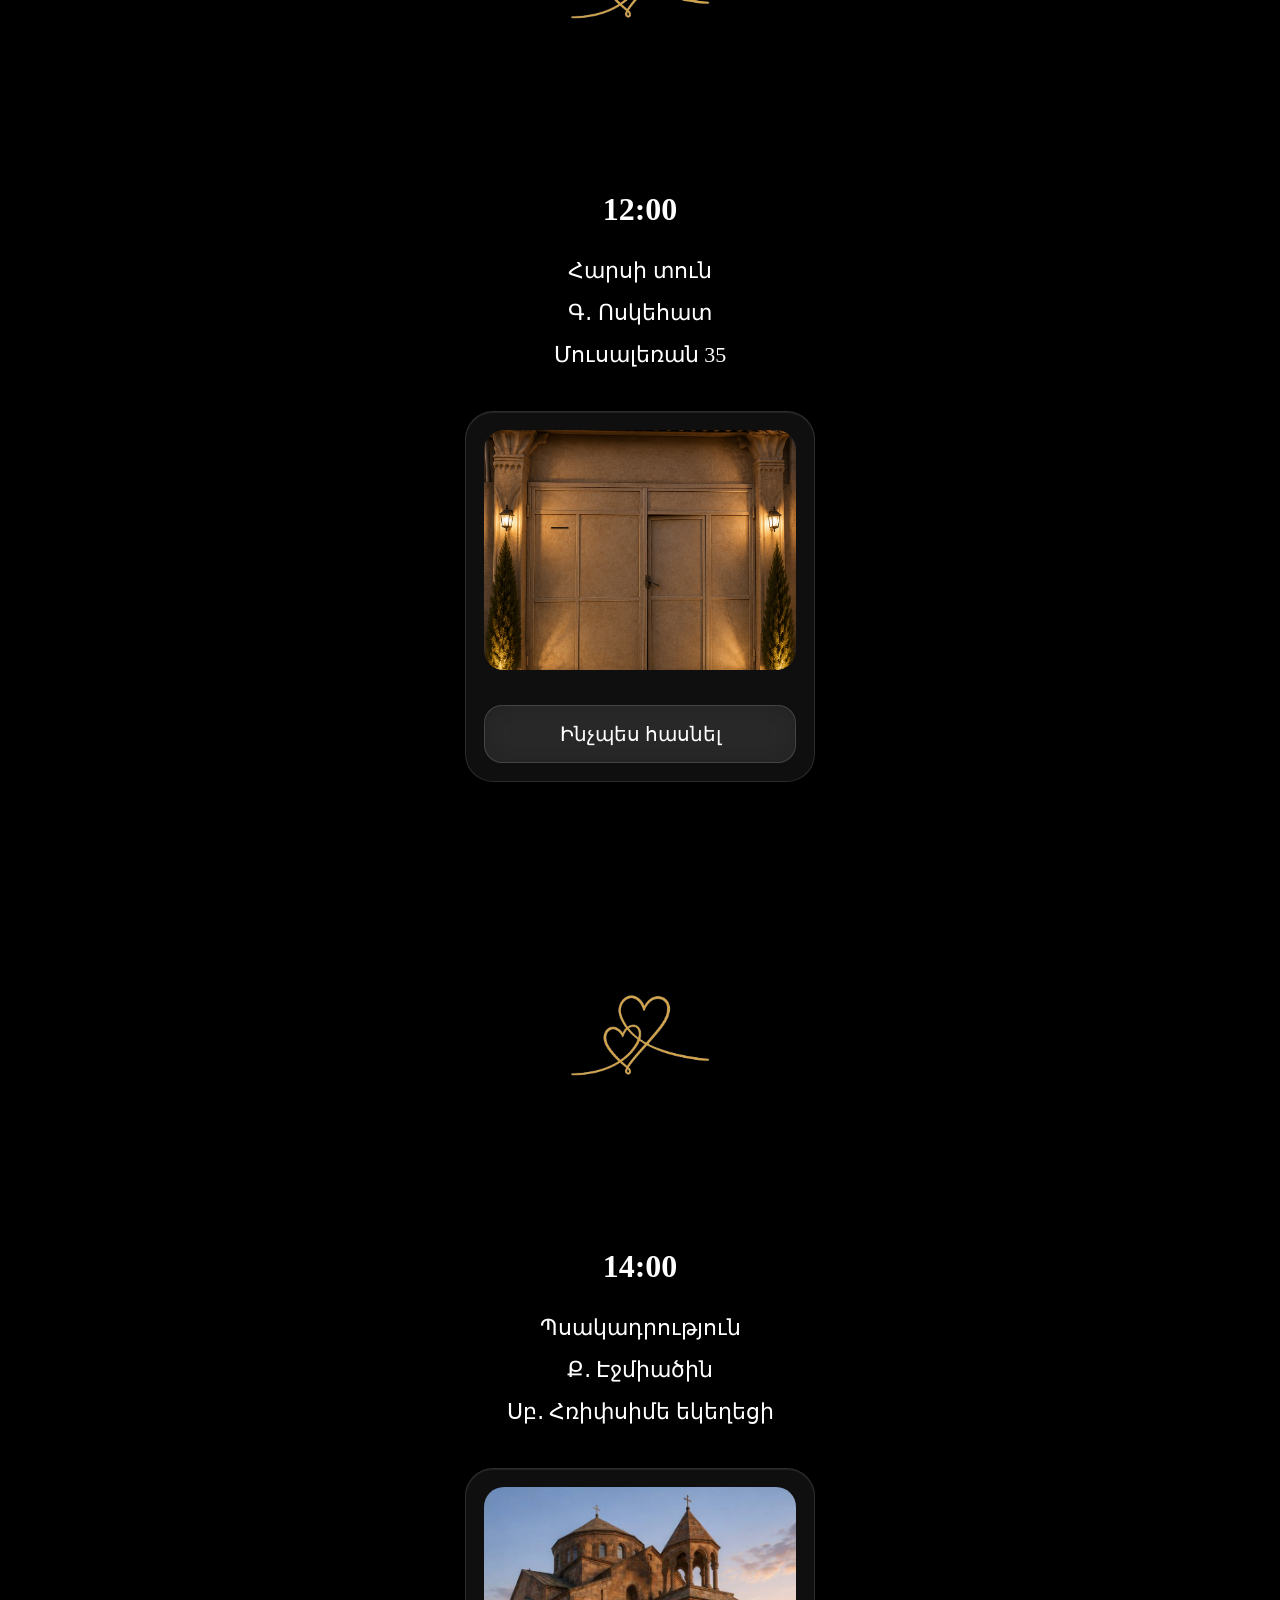
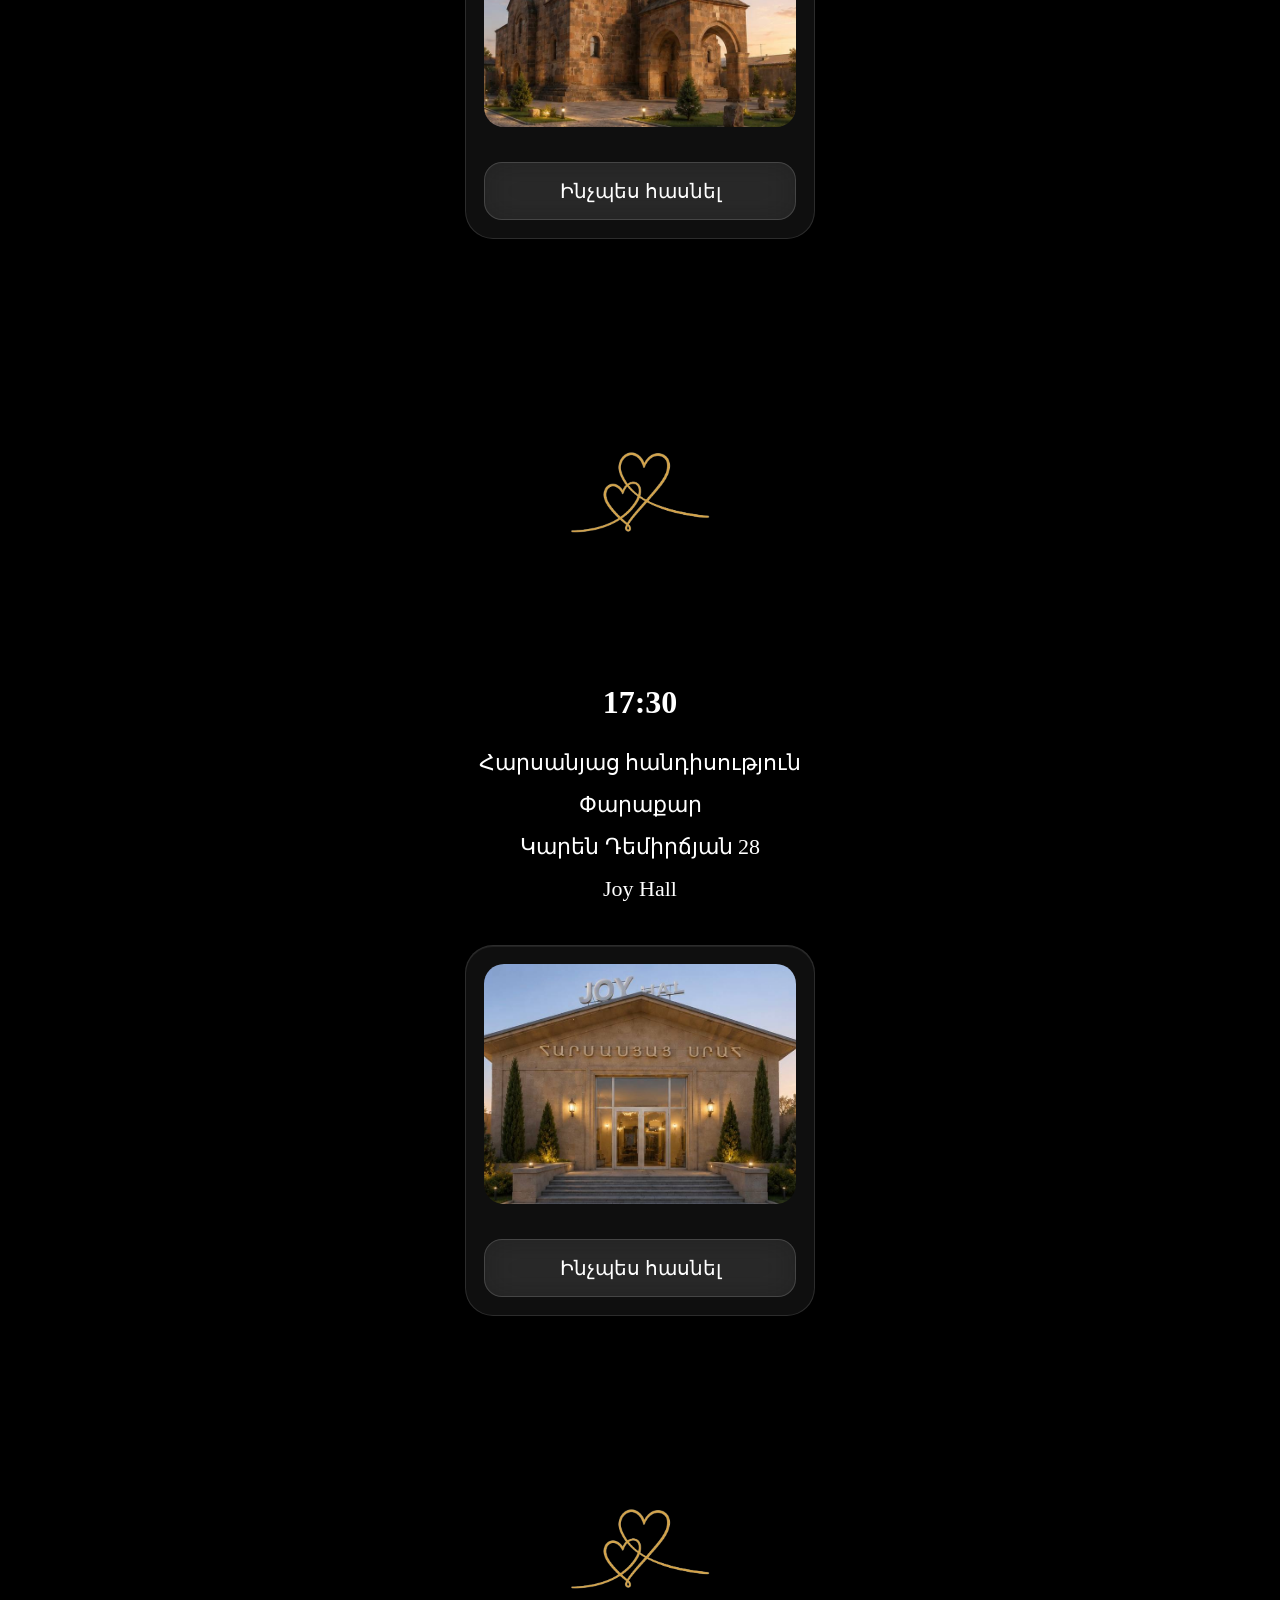
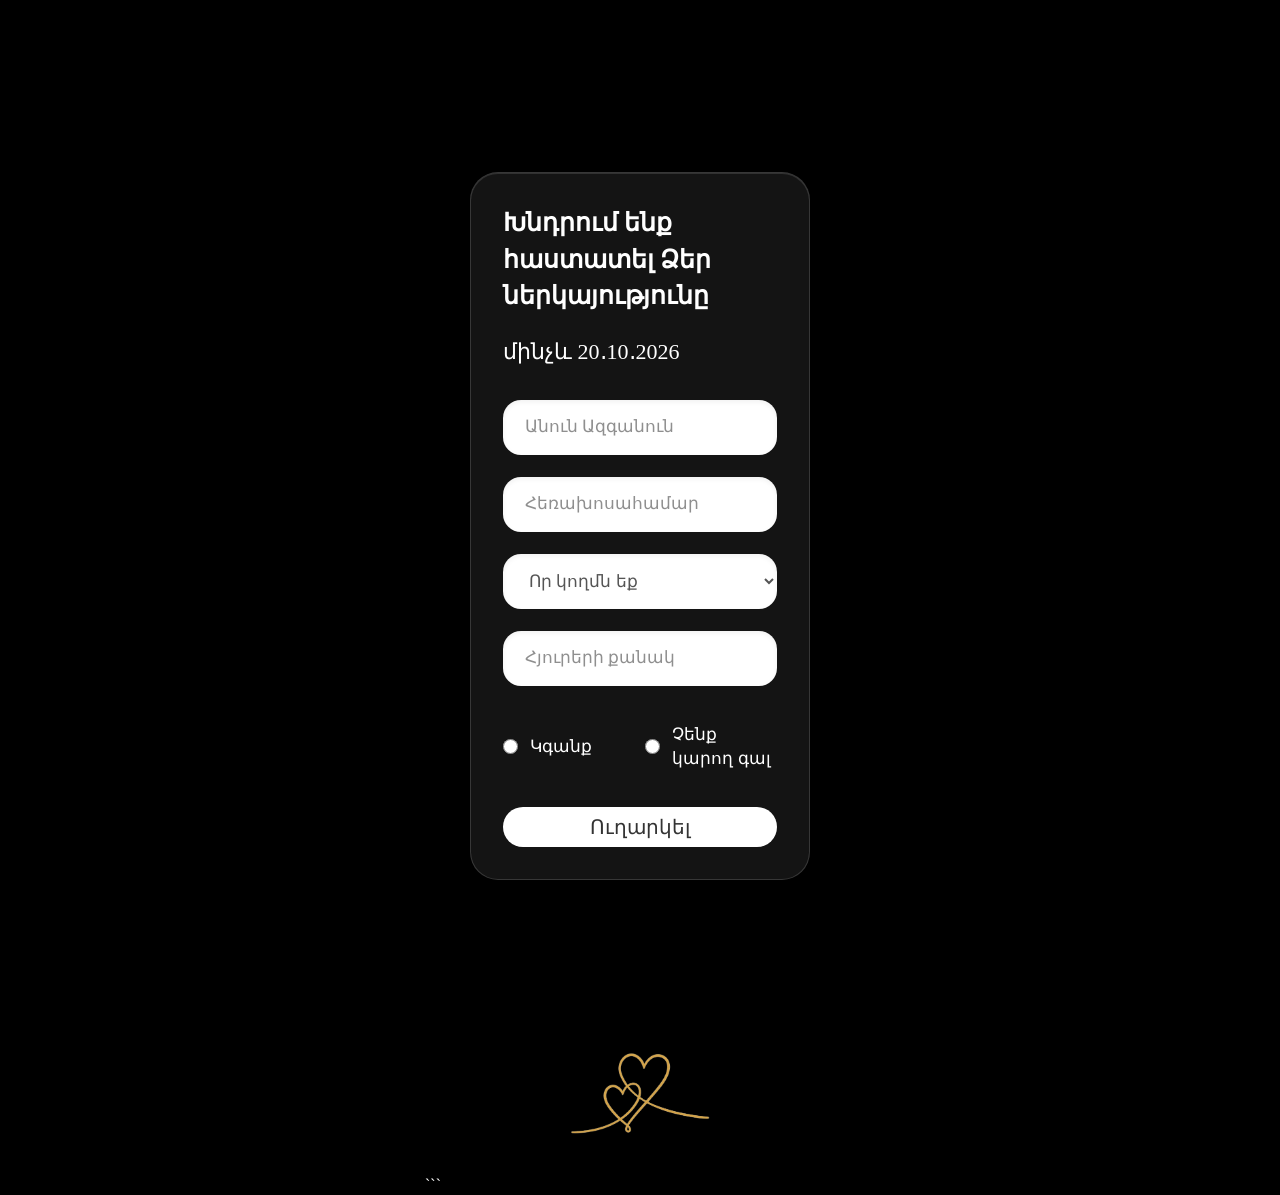
==== commit 0c192dea: "Update index.html" ====
--- a/index.html
+++ b/index.html
@@ -1,7 +1,10 @@
+```html
 <!DOCTYPE html>
 <html lang="hy">
+
 <head>
     <meta charset="UTF-8">
+
     <meta name="viewport"
           content="width=device-width, initial-scale=1.0">
 
@@ -11,19 +14,28 @@
 </head>
 
 <body>
+
+<!-- ================= LANGUAGE ================= -->
+
 <div class="language-switcher">
 
-<button class="lang-btn active"
-onclick="changeLanguage('hy')">
-🇦🇲
-</button>
-
-<button class="lang-btn"
-onclick="changeLanguage('ru')">
-🇷🇺
-</button>
+    <button
+        type="button"
+        class="lang-btn active"
+        onclick="changeLanguage('hy')">
+        🇦🇲
+    </button>
+
+    <button
+        type="button"
+        class="lang-btn"
+        onclick="changeLanguage('ru')">
+        🇷🇺
+    </button>
 
 </div>
+
+
 <!-- ================= HERO ================= -->
 
 <header class="hero">
@@ -32,282 +44,419 @@
 
     <div class="hero-content">
 
-        <h1 class="name" id="bride">
-ԱՐԱՐԱՏ
-</h1>
+        <h1 class="name"
+            id="bride"
+            data-lang="bride">
+            ԱՐԱՐԱՏ
+        </h1>
 
         <div class="amp">&</div>
 
-        <h1 class="name" id="groom">
-ՄԱՐԻԱՄ
-</h1>
-
-       <p class="invite" id="invite">
-Սիրով հրավիրում ենք Ձեզ
-</p>
+        <h1 class="name"
+            id="groom"
+            data-lang="groom">
+            ՄԱՐԻԱՄ
+        </h1>
+
+        <p class="invite"
+           id="invite"
+           data-lang="invite">
+            Սիրով հրավիրում ենք Ձեզ
+        </p>
 
     </div>
 
 </header>
 
+
 <main>
+
+    <!-- ================= ORNAMENT ================= -->
+
     <div class="ornament">
         <img src="ring (2).png" alt="">
     </div>
-  
-     <section class="section">
-        <h2 id="dear1">
-ՍԻՐԵԼԻ ԲԱՐԵԿԱՄՆԵՐ
-</h2>
-      <h2 id="dear2">
-և
-</h2>
-<h2 id="dear3">
-ԸՆԿԵՐՆԵՐ
-</h2>
-
-       <p id="intro">
-Մեր կյանքում կարևոր իրադարձություն է սպասվում․
-մենք ընտանիք ենք կազմում և ցանկանում ենք Ձեզ
-հետ կիսել մեր կյանքի լուսավոր օրը
-</p>
-     </section>
-     <div class="ornament">
+
+
+    <!-- ================= INTRO ================= -->
+
+    <section class="section">
+
+        <h2 id="dear1"
+            data-lang="dear1">
+            ՍԻՐԵԼԻ ԲԱՐԵԿԱՄՆԵՐ
+        </h2>
+
+        <h2 id="dear2"
+            data-lang="dear2">
+            և
+        </h2>
+
+        <h2 id="dear3"
+            data-lang="dear3">
+            ԸՆԿԵՐՆԵՐ
+        </h2>
+
+        <p id="intro"
+           data-lang="intro">
+            Մեր կյանքում կարևոր իրադարձություն է սպասվում․
+            մենք ընտանիք ենք կազմում և ցանկանում ենք Ձեզ
+            հետ կիսել մեր կյանքի լուսավոր օրը
+        </p>
+
+    </section>
+
+
+    <div class="ornament">
         <img src="sirt.png" alt="">
-     </div>
-     <!-- ================= DATE ================= -->
-      <section class="section">
+    </div>
+
+
+    <!-- ================= DATE ================= -->
+
+    <section class="section">
+
         <div class="calendar-card">
-           <p class="save-date" id="saveDate">
-Save the Date
-</p>
-     <h2 class="date" id="weddingDate">
-26|10|2026
-</h2>  
+
+            <p class="save-date"
+               id="saveDate"
+               data-lang="saveDate">
+                Save the Date
+            </p>
+
+            <h2 class="date"
+                id="weddingDate"
+                data-lang="weddingDate">
+                26|10|2026
+            </h2>
+
         </div>
-      </section>
-       <div class="ornament">
+
+    </section>
+
+
+    <div class="ornament">
         <img src="sirt.png" alt="">
-     </div>
-     <!-- ================= HARSI TUN ================= -->
-     <!-- ================= HARSI TUN ================= -->
-
-<section class="section">
-
-    <h2 id="brideHomeTime">12:00</h2>
-
-    <h3 id="brideHomeTitle">Հարսի տուն</h3>
-
-    <h3 id="brideHomeCity">Գ․ Ոսկեհատ</h3>
-
-    <h3 id="brideHomeAddress">Մուսալեռան 35</h3>
-
-    <div class="place-card">
-
-        <img src="harsitun.png" alt="">
-
-        <div class="place-footer">
-
-            <a href="https://www.google.com/maps/place/40%C2%B008'41.8%22N+44%C2%B019'38.5%22E/@40.1449568,44.3256855,382m/data=!3m1!1e3!4m4!3m3!8m2!3d40.1449432!4d44.3273621?hl=en&entry=ttu&g_ep=EgoyMDI2MDcyMi4wIKXMDSoASAFQAw%3D%3D"
-               class="map-btn"
-               id="brideHomeMap">
-
-                Ինչպես հասնել
-
-            </a>
+    </div>
+
+
+    <!-- ================= HARSI TUN ================= -->
+
+    <section class="section">
+
+        <h2 id="brideHomeTime"
+            data-lang="brideHomeTime">
+            12:00
+        </h2>
+
+        <h3 id="brideHomeTitle"
+            data-lang="brideHomeTitle">
+            Հարսի տուն
+        </h3>
+
+        <h3 id="brideHomeCity"
+            data-lang="brideHomeCity">
+            Գ․ Ոսկեհատ
+        </h3>
+
+        <h3 id="brideHomeAddress"
+            data-lang="brideHomeAddress">
+            Մուսալեռան 35
+        </h3>
+
+
+        <div class="place-card">
+
+            <img src="harsitun.png" alt="">
+
+            <div class="place-footer">
+
+                <a
+                    href="https://www.google.com/maps/place/40%C2%B008'41.8%22N+44%C2%B019'38.5%22E/@40.1449568,44.3256855,382m/data=!3m1!1e3!4m4!3m3!8m2!3d40.1449432!4d44.3273621?hl=en&entry=ttu&g_ep=EgoyMDI2MDcyMi4wIKXMDSoASAFQAw%3D%3D"
+                    class="map-btn"
+                    id="brideHomeMap"
+                    data-lang="map">
+
+                    Ինչպես հասնել
+
+                </a>
+
+            </div>
 
         </div>
 
-    </div>
-
-</section>
-
-
-       <div class="ornament">
+    </section>
+
+
+    <div class="ornament">
         <img src="sirt.png" alt="">
-       </div>
-
-      <!-- ================= CHURCH ================= -->
-
-<section class="section">
-
-    <h2 id="churchTime">14:00</h2>
-
-    <h3 id="churchTitle">Պսակադրություն</h3>
-
-    <h3 id="churchCity">Ք․ Էջմիածին</h3>
-
-    <h3 id="churchAddress">Սբ․ Հռիփսիմե եկեղեցի</h3>
-
-    <div class="place-card">
-
-        <img src="church.jpg" alt="">
-
-        <div class="place-footer">
-
-            <a href="https://www.google.com/maps/place/Saint+Hripsime+Church/@40.1669983,44.3094668,17z/data=!3m1!4b1!4m6!3m5!1s0x406a95df45ee7879:0x5edc387da55a163a!8m2!3d40.1669983!4d44.3094668!16s%2Fm%2F026qcmr?entry=ttu&g_ep=EgoyMDI2MDcxNS4wIKXMDSoASAFQAw%3D%3D"
-               class="map-btn"
-               id="churchMap">
-
-                Ինչպես հասնել
-
-            </a>
+    </div>
+
+
+    <!-- ================= CHURCH ================= -->
+
+    <section class="section">
+
+        <h2 id="churchTime"
+            data-lang="churchTime">
+            14:00
+        </h2>
+
+        <h3 id="churchTitle"
+            data-lang="churchTitle">
+            Պսակադրություն
+        </h3>
+
+        <h3 id="churchCity"
+            data-lang="churchCity">
+            Ք․ Էջմիածին
+        </h3>
+
+        <h3 id="churchAddress"
+            data-lang="churchAddress">
+            Սբ․ Հռիփսիմե եկեղեցի
+        </h3>
+
+
+        <div class="place-card">
+
+            <img src="church.jpg" alt="">
+
+            <div class="place-footer">
+
+                <a
+                    href="https://www.google.com/maps/place/Saint+Hripsime+Church/@40.1669983,44.3094668,17z/data=!3m1!4b1!4m6!3m5!1s0x406a95df45ee7879:0x5edc387da55a163a!8m2!3d40.1669983!4d44.3094668!16s%2Fm%2F026qcmr?entry=ttu&g_ep=EgoyMDI2MDcxNS4wIKXMDSoASAFQAw%3D%3D"
+                    class="map-btn"
+                    id="churchMap"
+                    data-lang="map">
+
+                    Ինչպես հասնել
+
+                </a>
+
+            </div>
 
         </div>
 
-    </div>
-
-</section>
-
-       <div class="ornament">
+    </section>
+
+
+    <div class="ornament">
         <img src="sirt.png" alt="">
-       </div>
-       
-      <!-- ================= RESTAURANT ================= -->
-
-<section class="section">
-
-    <h2 id="hallTime">17:30</h2>
-
-    <h3 id="hallTitle">Հարսանյաց հանդիսություն</h3>
-
-    <h3 id="hallCity">Փարաքար</h3>
-
-    <h3 id="hallAddress">Կարեն Դեմիրճյան 28</h3>
-
-    <h3 id="hallName">Joy Hall</h3>
-
-    <div class="place-card">
-
-        <img src="hall.jpg" alt="">
-
-        <div class="place-footer">
-
-            <a href="https://www.google.com/maps/place/Joy+Hall+Restaurant/@40.1682988,44.4053332,17z/data=!3m1!4b1!4m6!3m5!1s0x406abdd548505155:0xbb10f5665de7e3df!8m2!3d40.1682988!4d44.4053332!16s%2Fg%2F11m5plnm5z?entry=ttu&g_ep=EgoyMDI2MDcxNS4wIKXMDSoASAFQAw%3D%3D"
-               class="map-btn"
-               id="hallMap">
-
-                Ինչպես հասնել
-
-            </a>
+    </div>
+
+
+    <!-- ================= RESTAURANT ================= -->
+
+    <section class="section">
+
+        <h2 id="hallTime"
+            data-lang="hallTime">
+            17:30
+        </h2>
+
+        <h3 id="hallTitle"
+            data-lang="hallTitle">
+            Հարսանյաց հանդիսություն
+        </h3>
+
+        <h3 id="hallCity"
+            data-lang="hallCity">
+            Փարաքար
+        </h3>
+
+        <h3 id="hallAddress"
+            data-lang="hallAddress">
+            Կարեն Դեմիրճյան 28
+        </h3>
+
+        <h3 id="hallName"
+            data-lang="hallName">
+            Joy Hall
+        </h3>
+
+
+        <div class="place-card">
+
+            <img src="hall.jpg" alt="">
+
+            <div class="place-footer">
+
+                <a
+                    href="https://www.google.com/maps/place/Joy+Hall+Restaurant/@40.1682988,44.4053332,17z/data=!3m1!4b1!4m6!3m5!1s0x406abdd548505155:0xbb10f5665de7e3df!8m2!3d40.1682988!4d44.4053332!16s%2Fg%2F11m5plnm5z?entry=ttu&g_ep=EgoyMDI2MDcxNS4wIKXMDSoASAFQAw%3D%3D"
+                    class="map-btn"
+                    id="hallMap"
+                    data-lang="map">
+
+                    Ինչպես հասնել
+
+                </a>
+
+            </div>
 
         </div>
 
-    </div>
-
-</section>
-       <div class="ornament">
+    </section>
+
+
+    <div class="ornament">
         <img src="sirt.png" alt="">
-       </div>
-<!-- ================= RSVP ================= -->
-
-<section class="section">
-
-    <div class="rsvp">
-
-        <h2 id="rsvpTitle">
-            Խնդրում ենք հաստատել Ձեր ներկայությունը
-        </h2>
-
-        <p class="deadline" id="deadline">
-            մինչև 20․10․2026
-        </p>
-
-        <form id="rsvpForm">
-
-            <input
-                id="name"
-                type="text"
-                placeholder="Անուն Ազգանուն"
-                required
-            >
-
-            <input
-                id="phone"
-                type="tel"
-                placeholder="Հեռախոսահամար"
-                required
-            >
-            
-
-            <select id="side" required>
-
-                <option
-                    value=""
-                    id="sidePlaceholder">
-                    Որ կողմն եք
-                </option>
-
-                <option
-                    value="Հարսի կողմ"
-                    id="brideSide">
-                    Հարսի կողմ
-                </option>
-
-                <option
-                    value="Փեսայի կողմ"
-                    id="groomSide">
-                    Փեսայի կողմ
-                </option>
-
-            </select>
-
-            <input
-                type="number"
-                id="guestCount"
-                placeholder="Հյուրերի քանակ"
-                min="1"
-                max="50"
-                step="1"
-                required
-            >
-
-            <div class="radio-group">
-
-                <label for="yes">
-
-                    <input
-                        id="yes"
-                        type="radio"
-                        name="answer"
-                        value="Կգանք"
-                        required
-                    >
-
-                    <span id="yesText">
-                        Կգանք
-                    </span>
-
-                </label>
-
-                <label for="no">
-
-                    <input
-                        id="no"
-                        type="radio"
-                        name="answer"
-                        value="Չենք կարող գալ"
-                    >
-
-                    <span id="noText">
-                        Չենք կարող գալ
-                    </span>
-
-                </label>
-
-            </div>
-
-           <button type="submit" id="send">
-    Ուղարկել
-</button>
-
-        </form>
-
-    </div>
-
-</section>
+    </div>
+
+
+    <!-- ================= RSVP ================= -->
+
+    <section class="section">
+
+        <div class="rsvp">
+
+            <h2 id="rsvpTitle"
+                data-lang="rsvpTitle">
+                Խնդրում ենք հաստատել Ձեր ներկայությունը
+            </h2>
+
+
+            <p class="deadline"
+               id="deadline"
+               data-lang="deadline">
+                մինչև 20․10․2026
+            </p>
+
+
+            <form id="rsvpForm">
+
+                <!-- NAME -->
+
+                <input
+                    id="name"
+                    type="text"
+                    data-placeholder="namePlaceholder"
+                    placeholder="Անուն Ազգանուն"
+                    required
+                >
+
+
+                <!-- PHONE -->
+
+                <input
+                    id="phone"
+                    type="tel"
+                    data-placeholder="phonePlaceholder"
+                    placeholder="Հեռախոսահամար"
+                    required
+                >
+
+
+                <!-- SIDE -->
+
+                <select id="side" required>
+
+                    <option
+                        value=""
+                        id="sidePlaceholder"
+                        data-lang="sidePlaceholder">
+                        Որ կողմն եք
+                    </option>
+
+                    <option
+                        value="Հարսի կողմ"
+                        id="brideSide"
+                        data-lang-value="brideSide">
+                        Հարսի կողմ
+                    </option>
+
+                    <option
+                        value="Փեսայի կողմ"
+                        id="groomSide"
+                        data-lang-value="groomSide">
+                        Փեսայի կողմ
+                    </option>
+
+                </select>
+
+
+                <!-- GUEST COUNT -->
+
+                <input
+                    type="number"
+                    id="guestCount"
+                    data-placeholder="guestCountPlaceholder"
+                    placeholder="Հյուրերի քանակ"
+                    min="1"
+                    max="50"
+                    step="1"
+                    required
+                >
+
+
+                <!-- ANSWER -->
+
+                <div class="radio-group">
+
+                    <label for="yes">
+
+                        <input
+                            id="yes"
+                            type="radio"
+                            name="answer"
+                            value="Կգանք"
+                            required
+                        >
+
+                        <span
+                            id="yesText"
+                            data-lang="yes">
+                            Կգանք
+                        </span>
+
+                    </label>
+
+
+                    <label for="no">
+
+                        <input
+                            id="no"
+                            type="radio"
+                            name="answer"
+                            value="Չենք կարող գալ"
+                        >
+
+                        <span
+                            id="noText"
+                            data-lang="no">
+                            Չենք կարող գալ
+                        </span>
+
+                    </label>
+
+                </div>
+
+
+                <!-- SEND -->
+
+                <button
+                    type="submit"
+                    id="send"
+                    onclick="showSimpleThankYou()"
+                    data-lang="send">
+
+                    Ուղարկել
+
+                </button>
+
+            </form>
+
+        </div>
+
+    </section>
+
 </main>
-    <div id="simpleThankYou">
+
+
+<!-- ================= THANK YOU ================= -->
+
+<div id="simpleThankYou">
+
     <div class="thankYouHy">
         Շնորհակալություն ձեր պատասխանի համար ❤️
     </div>
@@ -315,15 +464,24 @@
     <div class="thankYouRu">
         Спасибо за ваш ответ ❤️
     </div>
+
 </div>
- <div class="ornament">
-        <img src="sirt.png" alt="">
-     </div>
+
+
+<div class="ornament">
+
+    <img src="sirt.png" alt="">
+
+</div>
+
+
+<!-- ================= JAVASCRIPT ================= -->
 
 <script src="language.js"></script>
 <script src="wedding.js"></script>
 
 
-        
 </body>
 </html>
+```
+
--- a/wedding.css
+++ b/wedding.css
@@ -1120,3 +1120,26 @@
 body.hy .rsvp select#side option {
     font-size: 13px !important;
 }
+
+#simpleThankYou {
+    display: none;
+    text-align: center;
+    margin: 25px auto 40px;
+    padding: 0 20px;
+    font-family: "aida", sans-serif;
+    font-size: 18px;
+    line-height: 1.6;
+}
+
+#simpleThankYou .thankYouHy,
+#simpleThankYou .thankYouRu {
+    display: none;
+}
+
+#simpleThankYou.hy .thankYouHy {
+    display: block;
+}
+
+#simpleThankYou.ru .thankYouRu {
+    display: block;
+}
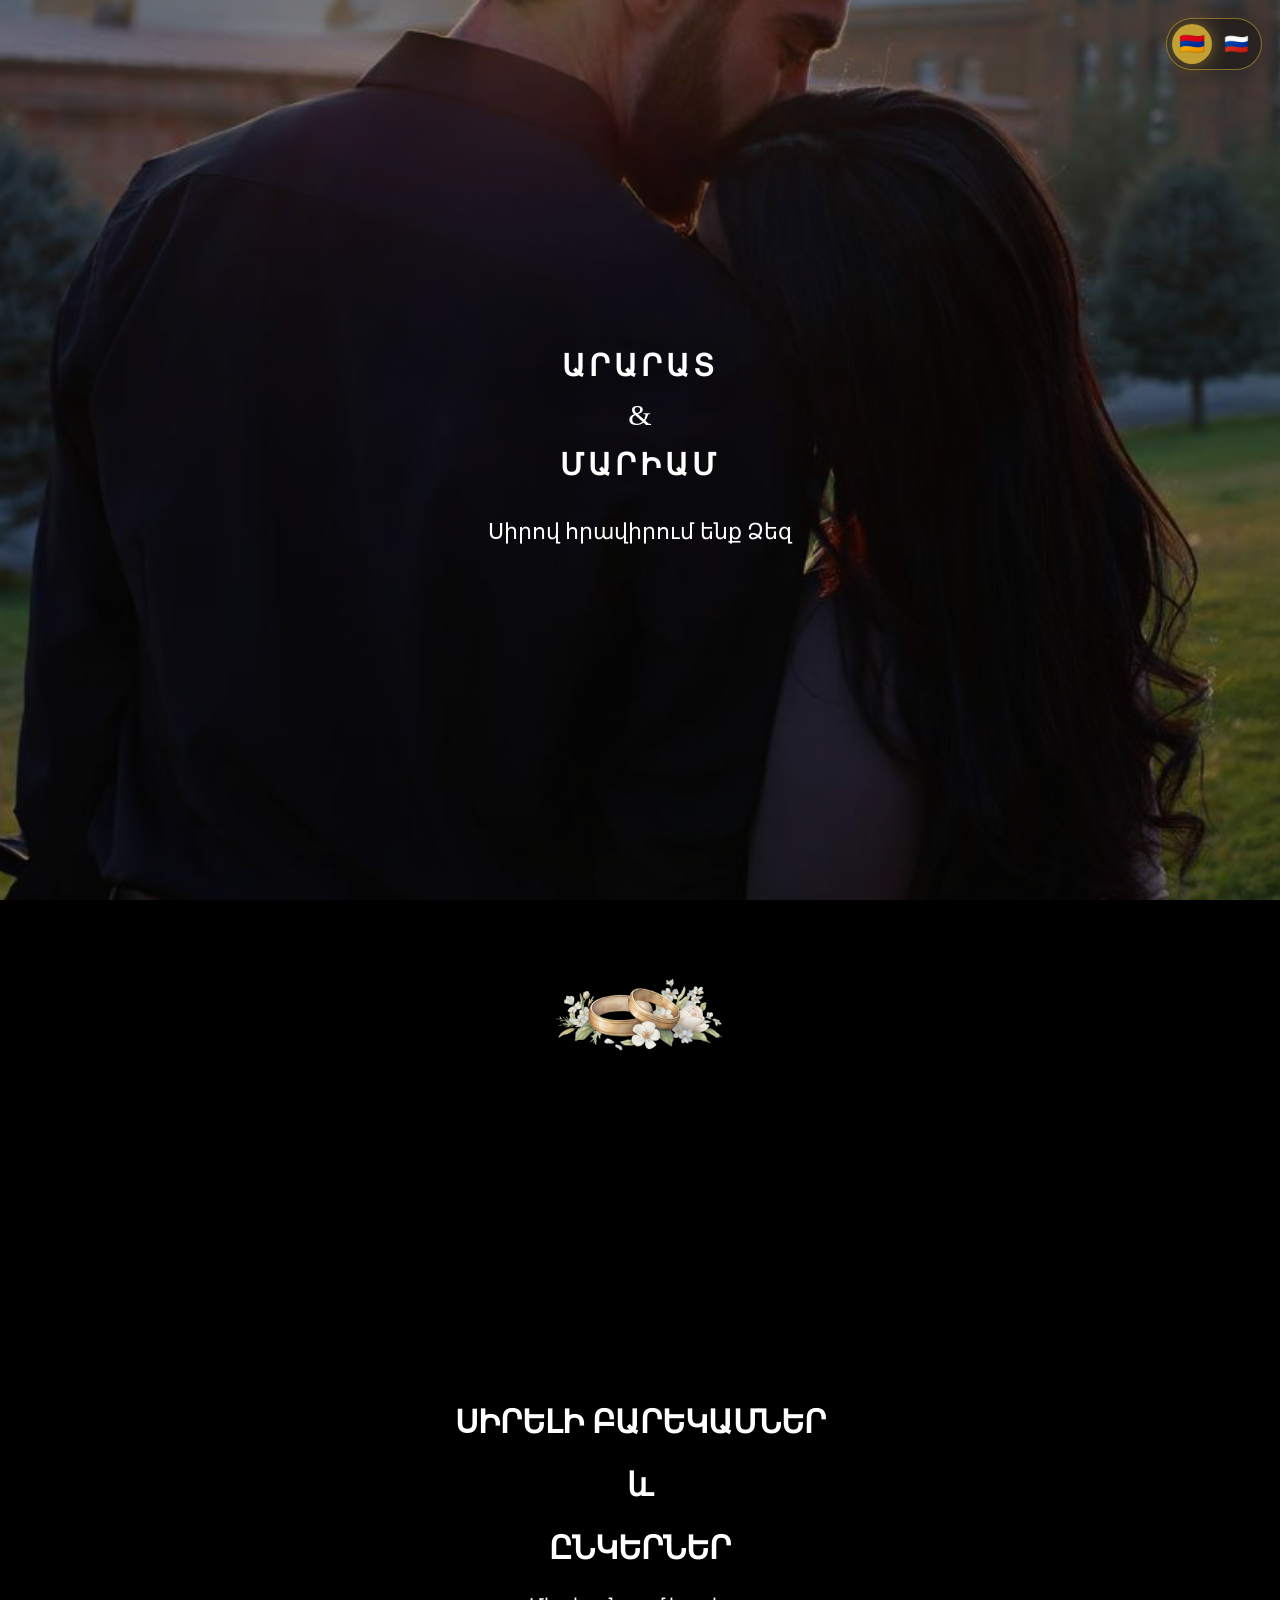
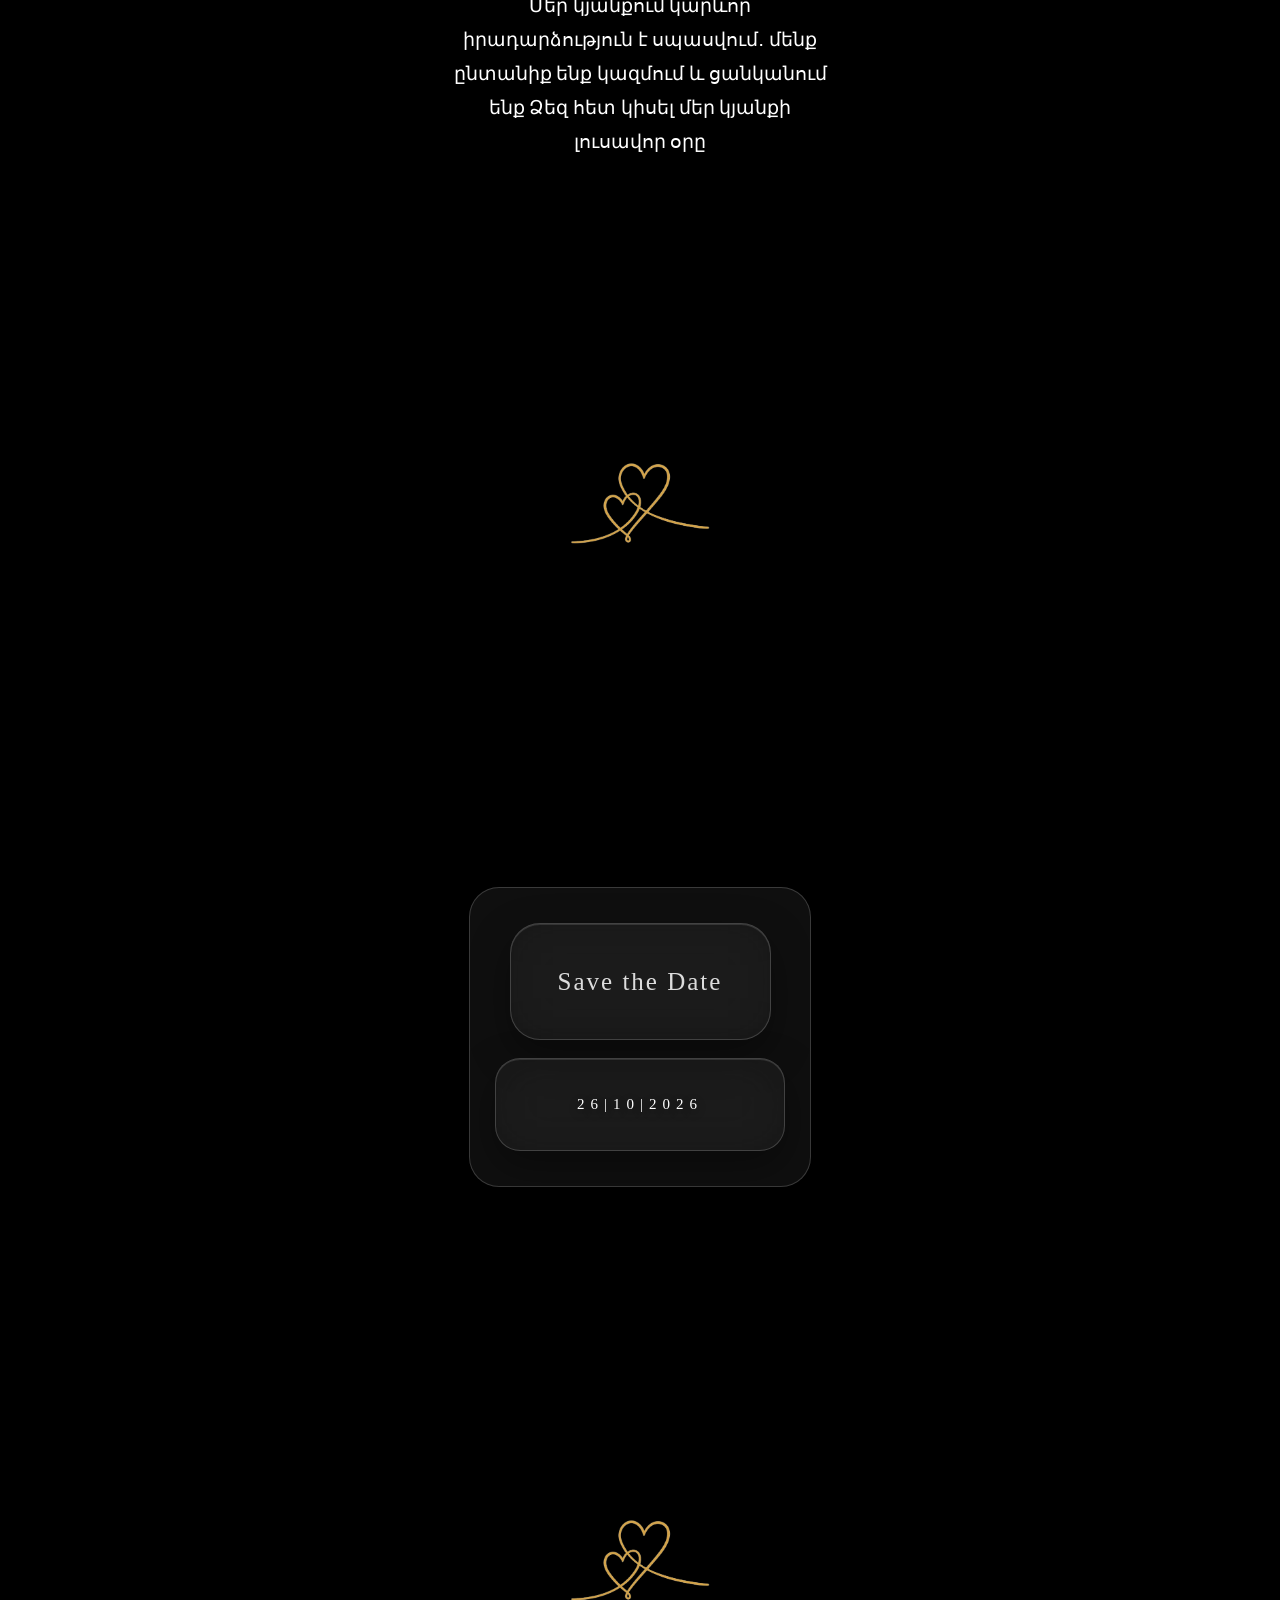
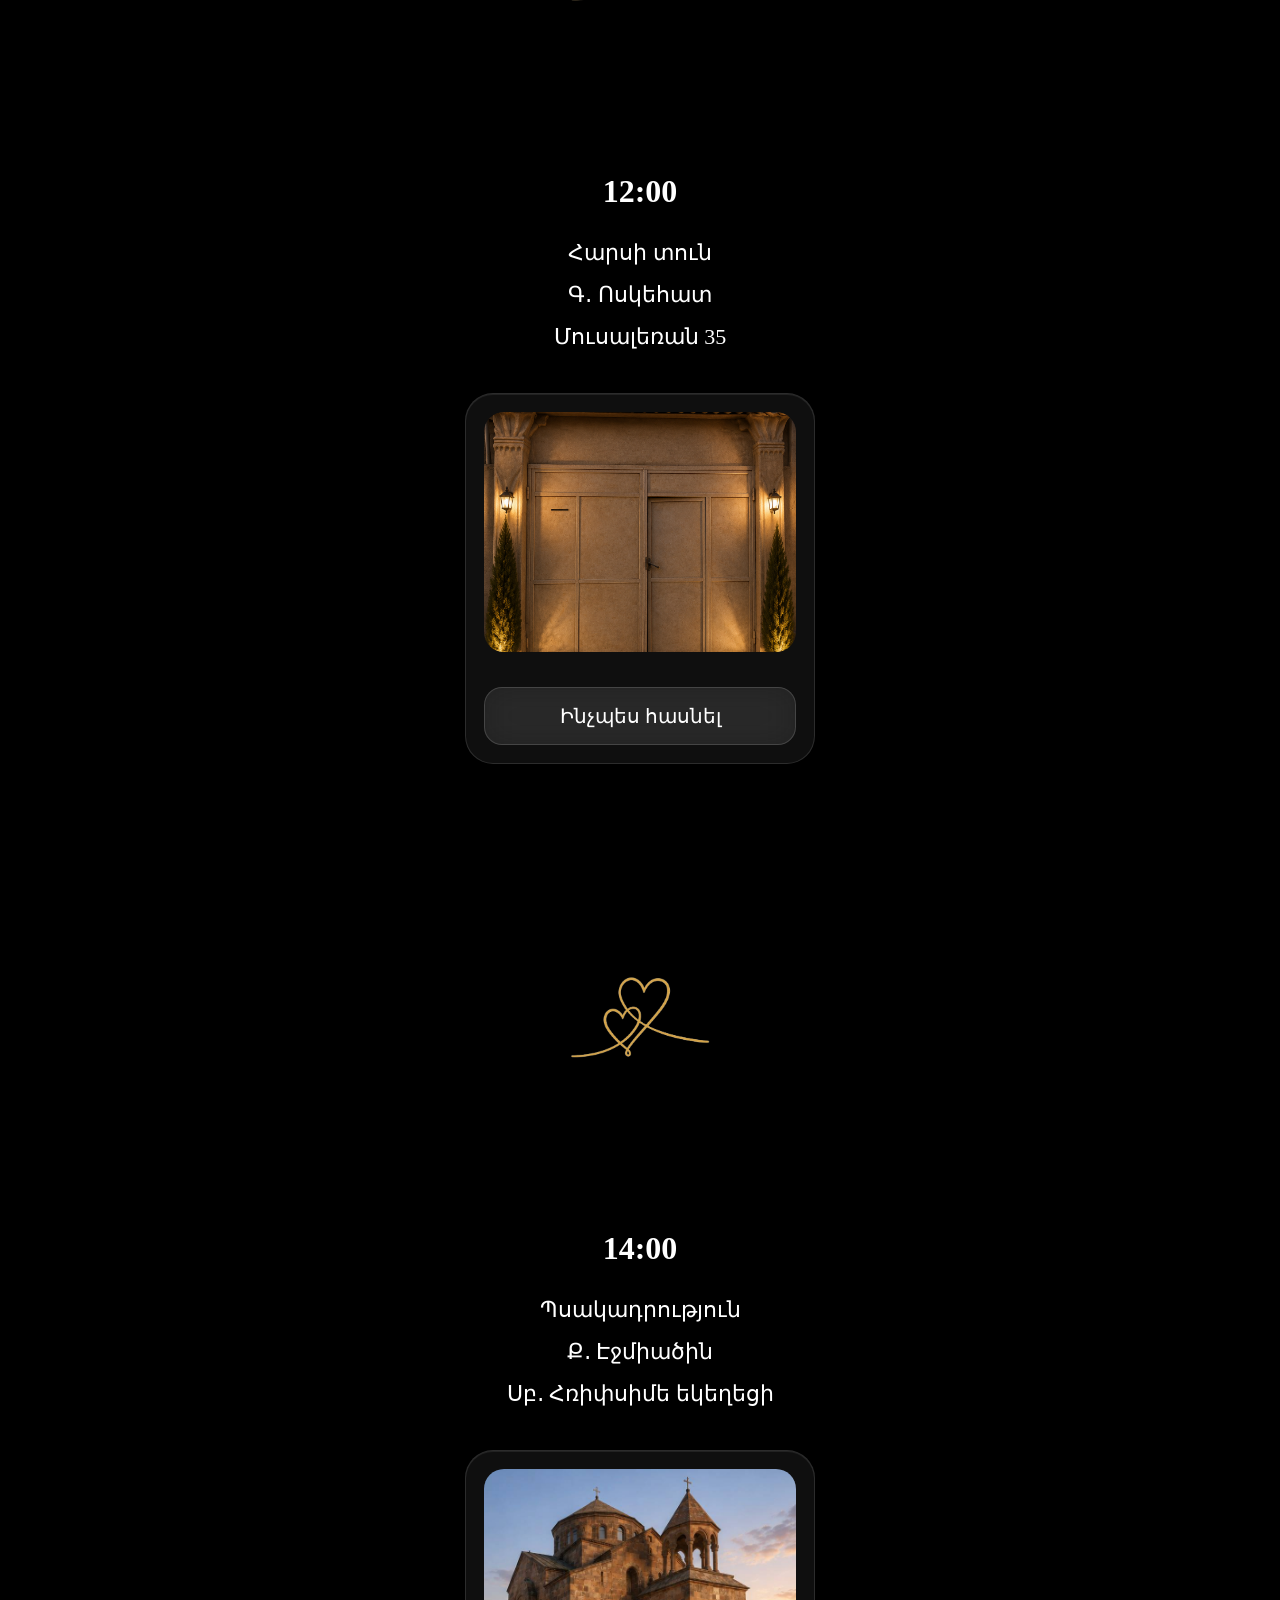
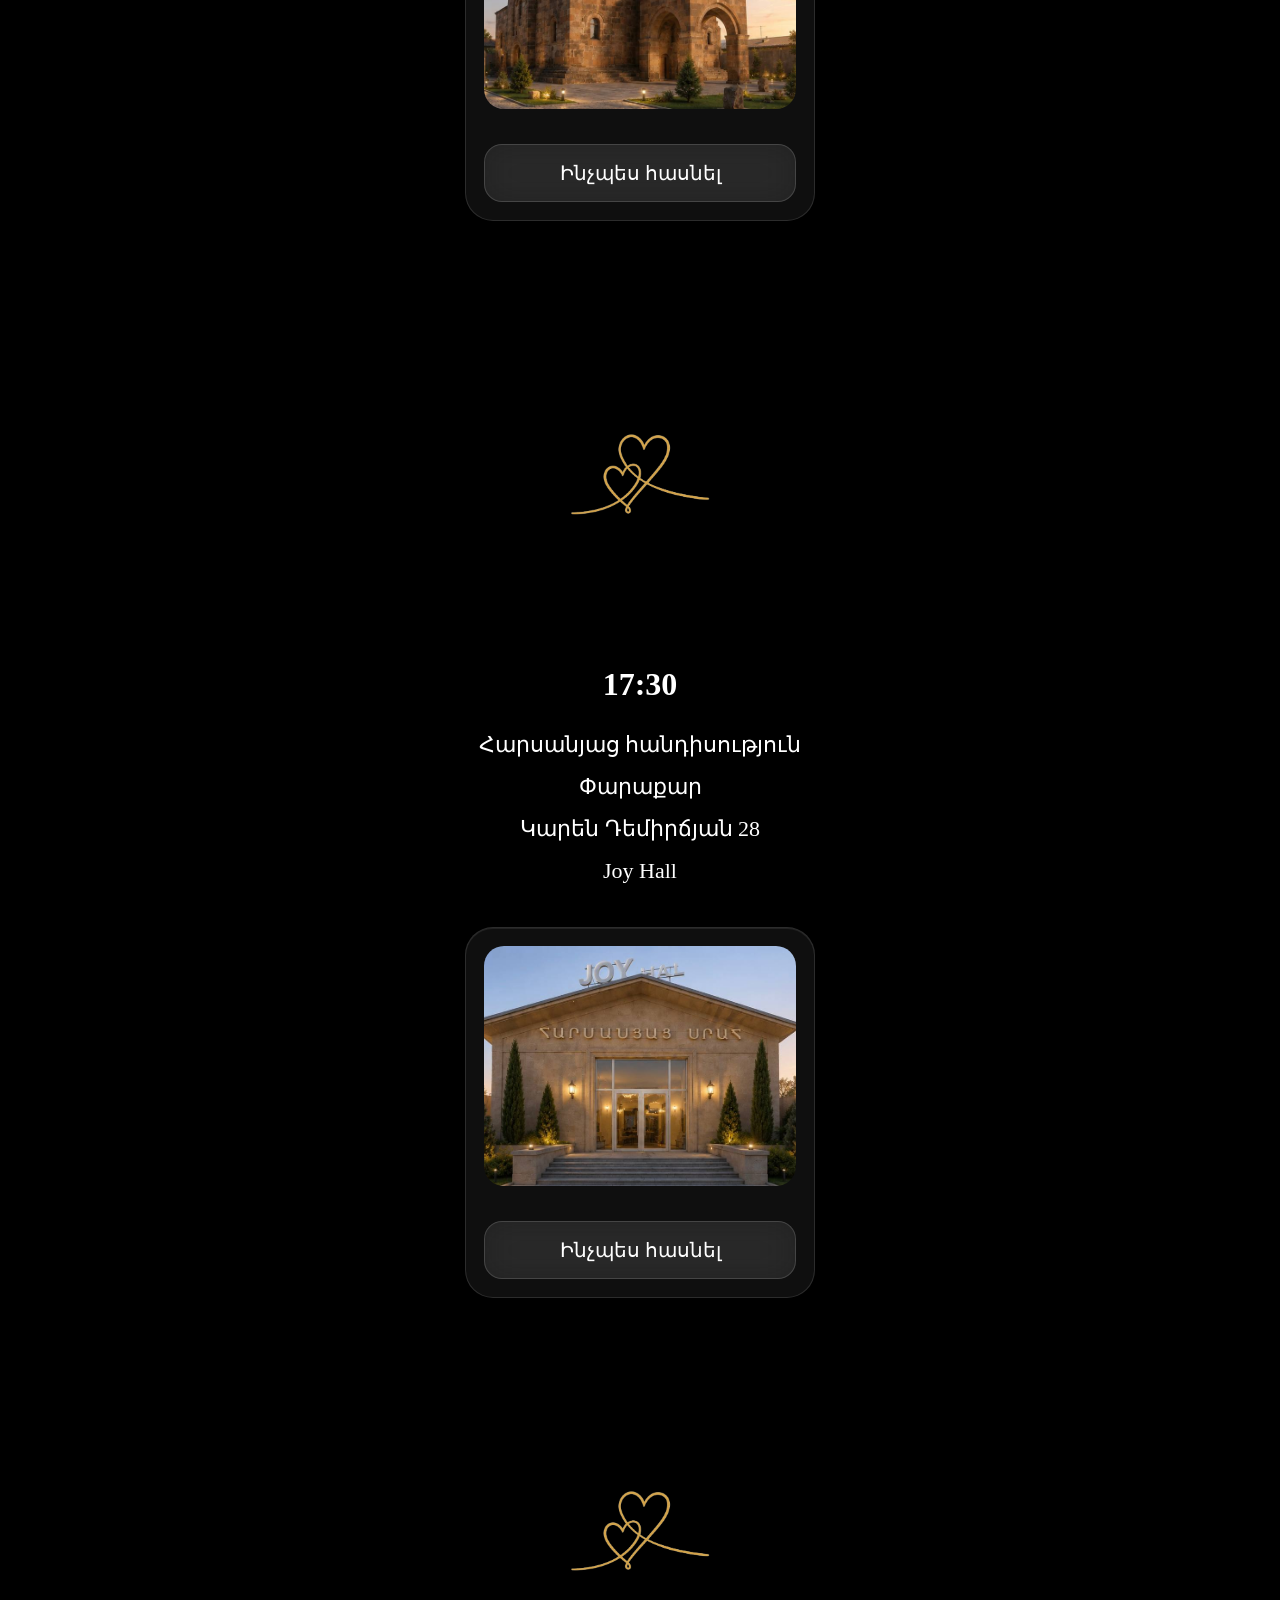
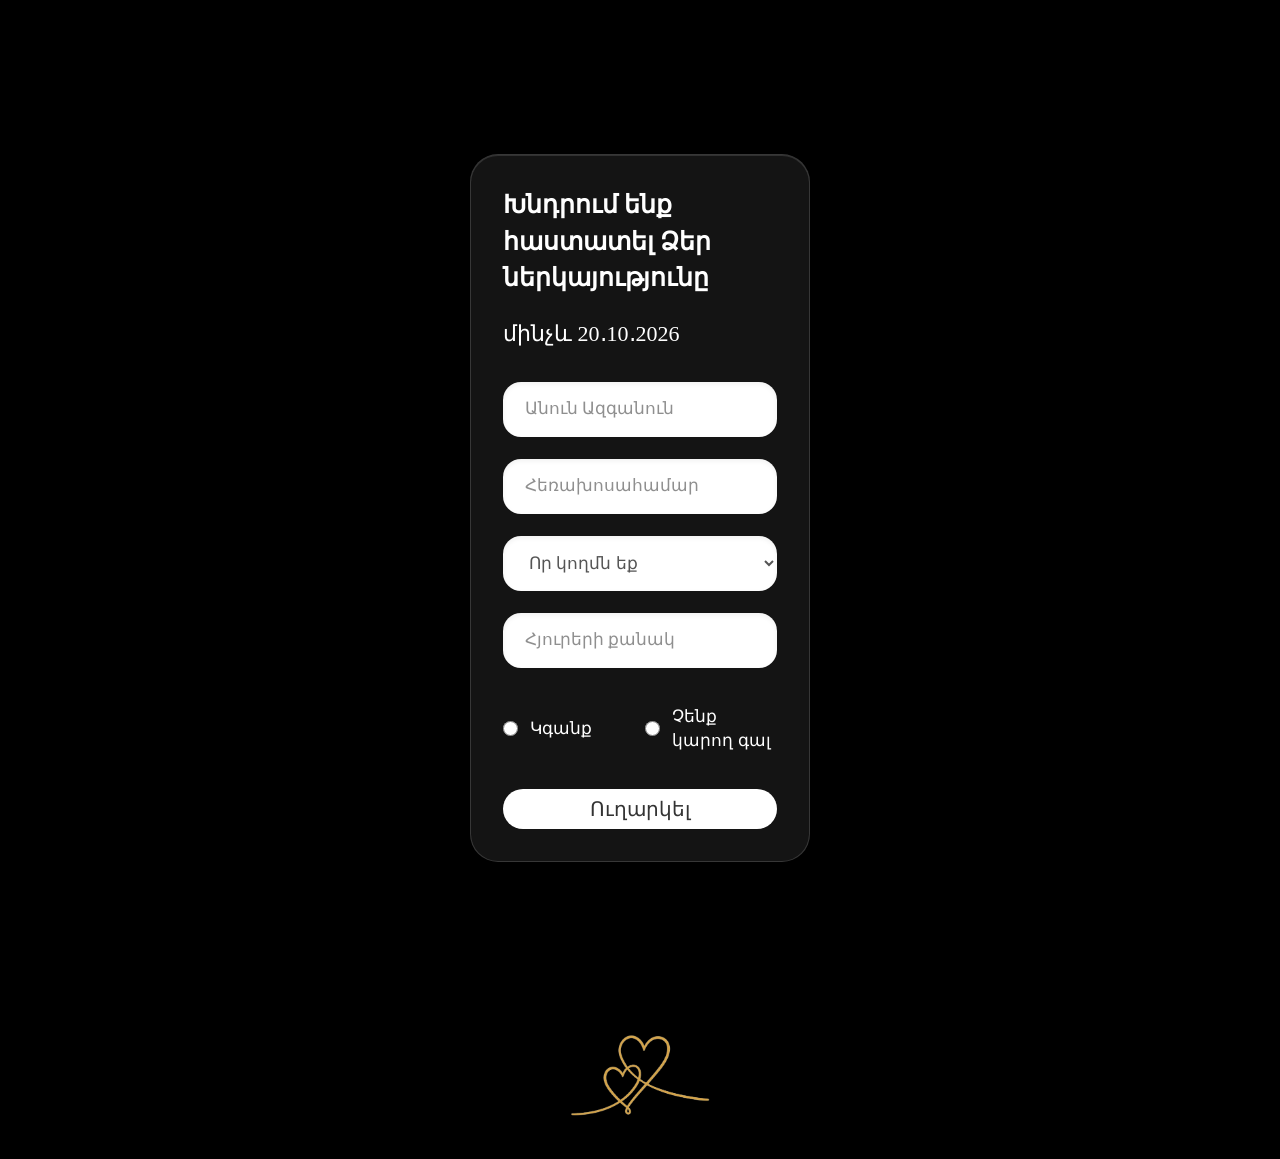
==== commit 380764ef: "Update index.html" ====
--- a/index.html
+++ b/index.html
@@ -1,10 +1,7 @@
-```html
 <!DOCTYPE html>
 <html lang="hy">
-
 <head>
     <meta charset="UTF-8">
-
     <meta name="viewport"
           content="width=device-width, initial-scale=1.0">
 
@@ -14,28 +11,19 @@
 </head>
 
 <body>
-
-<!-- ================= LANGUAGE ================= -->
-
 <div class="language-switcher">
 
-    <button
-        type="button"
-        class="lang-btn active"
-        onclick="changeLanguage('hy')">
-        🇦🇲
-    </button>
-
-    <button
-        type="button"
-        class="lang-btn"
-        onclick="changeLanguage('ru')">
-        🇷🇺
-    </button>
+<button class="lang-btn active"
+onclick="changeLanguage('hy')">
+🇦🇲
+</button>
+
+<button class="lang-btn"
+onclick="changeLanguage('ru')">
+🇷🇺
+</button>
 
 </div>
-
-
 <!-- ================= HERO ================= -->
 
 <header class="hero">
@@ -44,419 +32,283 @@
 
     <div class="hero-content">
 
-        <h1 class="name"
-            id="bride"
-            data-lang="bride">
-            ԱՐԱՐԱՏ
-        </h1>
+        <h1 class="name" id="bride">
+ԱՐԱՐԱՏ
+</h1>
 
         <div class="amp">&</div>
 
-        <h1 class="name"
-            id="groom"
-            data-lang="groom">
-            ՄԱՐԻԱՄ
-        </h1>
-
-        <p class="invite"
-           id="invite"
-           data-lang="invite">
-            Սիրով հրավիրում ենք Ձեզ
-        </p>
+        <h1 class="name" id="groom">
+ՄԱՐԻԱՄ
+</h1>
+
+       <p class="invite" id="invite">
+Սիրով հրավիրում ենք Ձեզ
+</p>
 
     </div>
 
 </header>
 
-
 <main>
-
-    <!-- ================= ORNAMENT ================= -->
-
     <div class="ornament">
         <img src="ring (2).png" alt="">
     </div>
-
-
-    <!-- ================= INTRO ================= -->
-
-    <section class="section">
-
-        <h2 id="dear1"
-            data-lang="dear1">
-            ՍԻՐԵԼԻ ԲԱՐԵԿԱՄՆԵՐ
+  
+     <section class="section">
+        <h2 id="dear1">
+ՍԻՐԵԼԻ ԲԱՐԵԿԱՄՆԵՐ
+</h2>
+      <h2 id="dear2">
+և
+</h2>
+<h2 id="dear3">
+ԸՆԿԵՐՆԵՐ
+</h2>
+
+       <p id="intro">
+Մեր կյանքում կարևոր իրադարձություն է սպասվում․
+մենք ընտանիք ենք կազմում և ցանկանում ենք Ձեզ
+հետ կիսել մեր կյանքի լուսավոր օրը
+</p>
+     </section>
+     <div class="ornament">
+        <img src="sirt.png" alt="">
+     </div>
+     <!-- ================= DATE ================= -->
+      <section class="section">
+        <div class="calendar-card">
+           <p class="save-date" id="saveDate">
+Save the Date
+</p>
+     <h2 class="date" id="weddingDate">
+26|10|2026
+</h2>  
+        </div>
+      </section>
+       <div class="ornament">
+        <img src="sirt.png" alt="">
+     </div>
+     <!-- ================= HARSI TUN ================= -->
+     <!-- ================= HARSI TUN ================= -->
+
+<section class="section">
+
+    <h2 id="brideHomeTime">12:00</h2>
+
+    <h3 id="brideHomeTitle">Հարսի տուն</h3>
+
+    <h3 id="brideHomeCity">Գ․ Ոսկեհատ</h3>
+
+    <h3 id="brideHomeAddress">Մուսալեռան 35</h3>
+
+    <div class="place-card">
+
+        <img src="harsitun.png" alt="">
+
+        <div class="place-footer">
+
+            <a href="https://www.google.com/maps/place/40%C2%B008'41.8%22N+44%C2%B019'38.5%22E/@40.1449568,44.3256855,382m/data=!3m1!1e3!4m4!3m3!8m2!3d40.1449432!4d44.3273621?hl=en&entry=ttu&g_ep=EgoyMDI2MDcyMi4wIKXMDSoASAFQAw%3D%3D"
+               class="map-btn"
+               id="brideHomeMap">
+
+                Ինչպես հասնել
+
+            </a>
+
+        </div>
+
+    </div>
+
+</section>
+
+
+       <div class="ornament">
+        <img src="sirt.png" alt="">
+       </div>
+
+      <!-- ================= CHURCH ================= -->
+
+<section class="section">
+
+    <h2 id="churchTime">14:00</h2>
+
+    <h3 id="churchTitle">Պսակադրություն</h3>
+
+    <h3 id="churchCity">Ք․ Էջմիածին</h3>
+
+    <h3 id="churchAddress">Սբ․ Հռիփսիմե եկեղեցի</h3>
+
+    <div class="place-card">
+
+        <img src="church.jpg" alt="">
+
+        <div class="place-footer">
+
+            <a href="https://www.google.com/maps/place/Saint+Hripsime+Church/@40.1669983,44.3094668,17z/data=!3m1!4b1!4m6!3m5!1s0x406a95df45ee7879:0x5edc387da55a163a!8m2!3d40.1669983!4d44.3094668!16s%2Fm%2F026qcmr?entry=ttu&g_ep=EgoyMDI2MDcxNS4wIKXMDSoASAFQAw%3D%3D"
+               class="map-btn"
+               id="churchMap">
+
+                Ինչպես հասնել
+
+            </a>
+
+        </div>
+
+    </div>
+
+</section>
+
+       <div class="ornament">
+        <img src="sirt.png" alt="">
+       </div>
+       
+      <!-- ================= RESTAURANT ================= -->
+
+<section class="section">
+
+    <h2 id="hallTime">17:30</h2>
+
+    <h3 id="hallTitle">Հարսանյաց հանդիսություն</h3>
+
+    <h3 id="hallCity">Փարաքար</h3>
+
+    <h3 id="hallAddress">Կարեն Դեմիրճյան 28</h3>
+
+    <h3 id="hallName">Joy Hall</h3>
+
+    <div class="place-card">
+
+        <img src="hall.jpg" alt="">
+
+        <div class="place-footer">
+
+            <a href="https://www.google.com/maps/place/Joy+Hall+Restaurant/@40.1682988,44.4053332,17z/data=!3m1!4b1!4m6!3m5!1s0x406abdd548505155:0xbb10f5665de7e3df!8m2!3d40.1682988!4d44.4053332!16s%2Fg%2F11m5plnm5z?entry=ttu&g_ep=EgoyMDI2MDcxNS4wIKXMDSoASAFQAw%3D%3D"
+               class="map-btn"
+               id="hallMap">
+
+                Ինչպես հասնել
+
+            </a>
+
+        </div>
+
+    </div>
+
+</section>
+       <div class="ornament">
+        <img src="sirt.png" alt="">
+       </div>
+<!-- ================= RSVP ================= -->
+
+<section class="section">
+
+    <div class="rsvp">
+
+        <h2 id="rsvpTitle">
+            Խնդրում ենք հաստատել Ձեր ներկայությունը
         </h2>
 
-        <h2 id="dear2"
-            data-lang="dear2">
-            և
-        </h2>
-
-        <h2 id="dear3"
-            data-lang="dear3">
-            ԸՆԿԵՐՆԵՐ
-        </h2>
-
-        <p id="intro"
-           data-lang="intro">
-            Մեր կյանքում կարևոր իրադարձություն է սպասվում․
-            մենք ընտանիք ենք կազմում և ցանկանում ենք Ձեզ
-            հետ կիսել մեր կյանքի լուսավոր օրը
+        <p class="deadline" id="deadline">
+            մինչև 20․10․2026
         </p>
 
-    </section>
-
-
-    <div class="ornament">
-        <img src="sirt.png" alt="">
-    </div>
-
-
-    <!-- ================= DATE ================= -->
-
-    <section class="section">
-
-        <div class="calendar-card">
-
-            <p class="save-date"
-               id="saveDate"
-               data-lang="saveDate">
-                Save the Date
-            </p>
-
-            <h2 class="date"
-                id="weddingDate"
-                data-lang="weddingDate">
-                26|10|2026
-            </h2>
-
-        </div>
-
-    </section>
-
-
-    <div class="ornament">
-        <img src="sirt.png" alt="">
-    </div>
-
-
-    <!-- ================= HARSI TUN ================= -->
-
-    <section class="section">
-
-        <h2 id="brideHomeTime"
-            data-lang="brideHomeTime">
-            12:00
-        </h2>
-
-        <h3 id="brideHomeTitle"
-            data-lang="brideHomeTitle">
-            Հարսի տուն
-        </h3>
-
-        <h3 id="brideHomeCity"
-            data-lang="brideHomeCity">
-            Գ․ Ոսկեհատ
-        </h3>
-
-        <h3 id="brideHomeAddress"
-            data-lang="brideHomeAddress">
-            Մուսալեռան 35
-        </h3>
-
-
-        <div class="place-card">
-
-            <img src="harsitun.png" alt="">
-
-            <div class="place-footer">
-
-                <a
-                    href="https://www.google.com/maps/place/40%C2%B008'41.8%22N+44%C2%B019'38.5%22E/@40.1449568,44.3256855,382m/data=!3m1!1e3!4m4!3m3!8m2!3d40.1449432!4d44.3273621?hl=en&entry=ttu&g_ep=EgoyMDI2MDcyMi4wIKXMDSoASAFQAw%3D%3D"
-                    class="map-btn"
-                    id="brideHomeMap"
-                    data-lang="map">
-
-                    Ինչպես հասնել
-
-                </a>
+        <form id="rsvpForm">
+
+            <input
+                id="name"
+                type="text"
+                placeholder="Անուն Ազգանուն"
+                required
+            >
+
+            <input
+                id="phone"
+                type="tel"
+                placeholder="Հեռախոսահամար"
+                required
+            >
+            
+
+            <select id="side" required>
+
+                <option
+                    value=""
+                    id="sidePlaceholder">
+                    Որ կողմն եք
+                </option>
+
+                <option
+                    value="Հարսի կողմ"
+                    id="brideSide">
+                    Հարսի կողմ
+                </option>
+
+                <option
+                    value="Փեսայի կողմ"
+                    id="groomSide">
+                    Փեսայի կողմ
+                </option>
+
+            </select>
+
+            <input
+                type="number"
+                id="guestCount"
+                placeholder="Հյուրերի քանակ"
+                min="1"
+                max="50"
+                step="1"
+                required
+            >
+
+            <div class="radio-group">
+
+                <label for="yes">
+
+                    <input
+                        id="yes"
+                        type="radio"
+                        name="answer"
+                        value="Կգանք"
+                        required
+                    >
+
+                    <span id="yesText">
+                        Կգանք
+                    </span>
+
+                </label>
+
+                <label for="no">
+
+                    <input
+                        id="no"
+                        type="radio"
+                        name="answer"
+                        value="Չենք կարող գալ"
+                    >
+
+                    <span id="noText">
+                        Չենք կարող գալ
+                    </span>
+
+                </label>
 
             </div>
 
-        </div>
-
-    </section>
-
-
-    <div class="ornament">
-        <img src="sirt.png" alt="">
-    </div>
-
-
-    <!-- ================= CHURCH ================= -->
-
-    <section class="section">
-
-        <h2 id="churchTime"
-            data-lang="churchTime">
-            14:00
-        </h2>
-
-        <h3 id="churchTitle"
-            data-lang="churchTitle">
-            Պսակադրություն
-        </h3>
-
-        <h3 id="churchCity"
-            data-lang="churchCity">
-            Ք․ Էջմիածին
-        </h3>
-
-        <h3 id="churchAddress"
-            data-lang="churchAddress">
-            Սբ․ Հռիփսիմե եկեղեցի
-        </h3>
-
-
-        <div class="place-card">
-
-            <img src="church.jpg" alt="">
-
-            <div class="place-footer">
-
-                <a
-                    href="https://www.google.com/maps/place/Saint+Hripsime+Church/@40.1669983,44.3094668,17z/data=!3m1!4b1!4m6!3m5!1s0x406a95df45ee7879:0x5edc387da55a163a!8m2!3d40.1669983!4d44.3094668!16s%2Fm%2F026qcmr?entry=ttu&g_ep=EgoyMDI2MDcxNS4wIKXMDSoASAFQAw%3D%3D"
-                    class="map-btn"
-                    id="churchMap"
-                    data-lang="map">
-
-                    Ինչպես հասնել
-
-                </a>
-
-            </div>
-
-        </div>
-
-    </section>
-
-
-    <div class="ornament">
-        <img src="sirt.png" alt="">
-    </div>
-
-
-    <!-- ================= RESTAURANT ================= -->
-
-    <section class="section">
-
-        <h2 id="hallTime"
-            data-lang="hallTime">
-            17:30
-        </h2>
-
-        <h3 id="hallTitle"
-            data-lang="hallTitle">
-            Հարսանյաց հանդիսություն
-        </h3>
-
-        <h3 id="hallCity"
-            data-lang="hallCity">
-            Փարաքար
-        </h3>
-
-        <h3 id="hallAddress"
-            data-lang="hallAddress">
-            Կարեն Դեմիրճյան 28
-        </h3>
-
-        <h3 id="hallName"
-            data-lang="hallName">
-            Joy Hall
-        </h3>
-
-
-        <div class="place-card">
-
-            <img src="hall.jpg" alt="">
-
-            <div class="place-footer">
-
-                <a
-                    href="https://www.google.com/maps/place/Joy+Hall+Restaurant/@40.1682988,44.4053332,17z/data=!3m1!4b1!4m6!3m5!1s0x406abdd548505155:0xbb10f5665de7e3df!8m2!3d40.1682988!4d44.4053332!16s%2Fg%2F11m5plnm5z?entry=ttu&g_ep=EgoyMDI2MDcxNS4wIKXMDSoASAFQAw%3D%3D"
-                    class="map-btn"
-                    id="hallMap"
-                    data-lang="map">
-
-                    Ինչպես հասնել
-
-                </a>
-
-            </div>
-
-        </div>
-
-    </section>
-
-
-    <div class="ornament">
-        <img src="sirt.png" alt="">
-    </div>
-
-
-    <!-- ================= RSVP ================= -->
-
-    <section class="section">
-
-        <div class="rsvp">
-
-            <h2 id="rsvpTitle"
-                data-lang="rsvpTitle">
-                Խնդրում ենք հաստատել Ձեր ներկայությունը
-            </h2>
-
-
-            <p class="deadline"
-               id="deadline"
-               data-lang="deadline">
-                մինչև 20․10․2026
-            </p>
-
-
-            <form id="rsvpForm">
-
-                <!-- NAME -->
-
-                <input
-                    id="name"
-                    type="text"
-                    data-placeholder="namePlaceholder"
-                    placeholder="Անուն Ազգանուն"
-                    required
-                >
-
-
-                <!-- PHONE -->
-
-                <input
-                    id="phone"
-                    type="tel"
-                    data-placeholder="phonePlaceholder"
-                    placeholder="Հեռախոսահամար"
-                    required
-                >
-
-
-                <!-- SIDE -->
-
-                <select id="side" required>
-
-                    <option
-                        value=""
-                        id="sidePlaceholder"
-                        data-lang="sidePlaceholder">
-                        Որ կողմն եք
-                    </option>
-
-                    <option
-                        value="Հարսի կողմ"
-                        id="brideSide"
-                        data-lang-value="brideSide">
-                        Հարսի կողմ
-                    </option>
-
-                    <option
-                        value="Փեսայի կողմ"
-                        id="groomSide"
-                        data-lang-value="groomSide">
-                        Փեսայի կողմ
-                    </option>
-
-                </select>
-
-
-                <!-- GUEST COUNT -->
-
-                <input
-                    type="number"
-                    id="guestCount"
-                    data-placeholder="guestCountPlaceholder"
-                    placeholder="Հյուրերի քանակ"
-                    min="1"
-                    max="50"
-                    step="1"
-                    required
-                >
-
-
-                <!-- ANSWER -->
-
-                <div class="radio-group">
-
-                    <label for="yes">
-
-                        <input
-                            id="yes"
-                            type="radio"
-                            name="answer"
-                            value="Կգանք"
-                            required
-                        >
-
-                        <span
-                            id="yesText"
-                            data-lang="yes">
-                            Կգանք
-                        </span>
-
-                    </label>
-
-
-                    <label for="no">
-
-                        <input
-                            id="no"
-                            type="radio"
-                            name="answer"
-                            value="Չենք կարող գալ"
-                        >
-
-                        <span
-                            id="noText"
-                            data-lang="no">
-                            Չենք կարող գալ
-                        </span>
-
-                    </label>
-
-                </div>
-
-
-                <!-- SEND -->
-
-                <button
-                    type="submit"
-                    id="send"
-                    onclick="showSimpleThankYou()"
-                    data-lang="send">
-
-                    Ուղարկել
-
-                </button>
-
-            </form>
-
-        </div>
-
-    </section>
+           <button type="submit" id="send" onclick="showSimpleThankYou()">
+    Ուղարկել
+</button>
+
+        </form>
+
+    </div>
+ 
+</section>
 
 </main>
-
-
-<!-- ================= THANK YOU ================= -->
-
 <div id="simpleThankYou">
-
     <div class="thankYouHy">
         Շնորհակալություն ձեր պատասխանի համար ❤️
     </div>
@@ -464,24 +316,18 @@
     <div class="thankYouRu">
         Спасибо за ваш ответ ❤️
     </div>
-
 </div>
-
-
-<div class="ornament">
-
-    <img src="sirt.png" alt="">
-
-</div>
-
-
-<!-- ================= JAVASCRIPT ================= -->
+ <div class="ornament">
+        <img src="sirt.png" alt="">
+     </div>
+
+     
 
 <script src="language.js"></script>
 <script src="wedding.js"></script>
 
 
+        
 </body>
 </html>
-```
-
+
